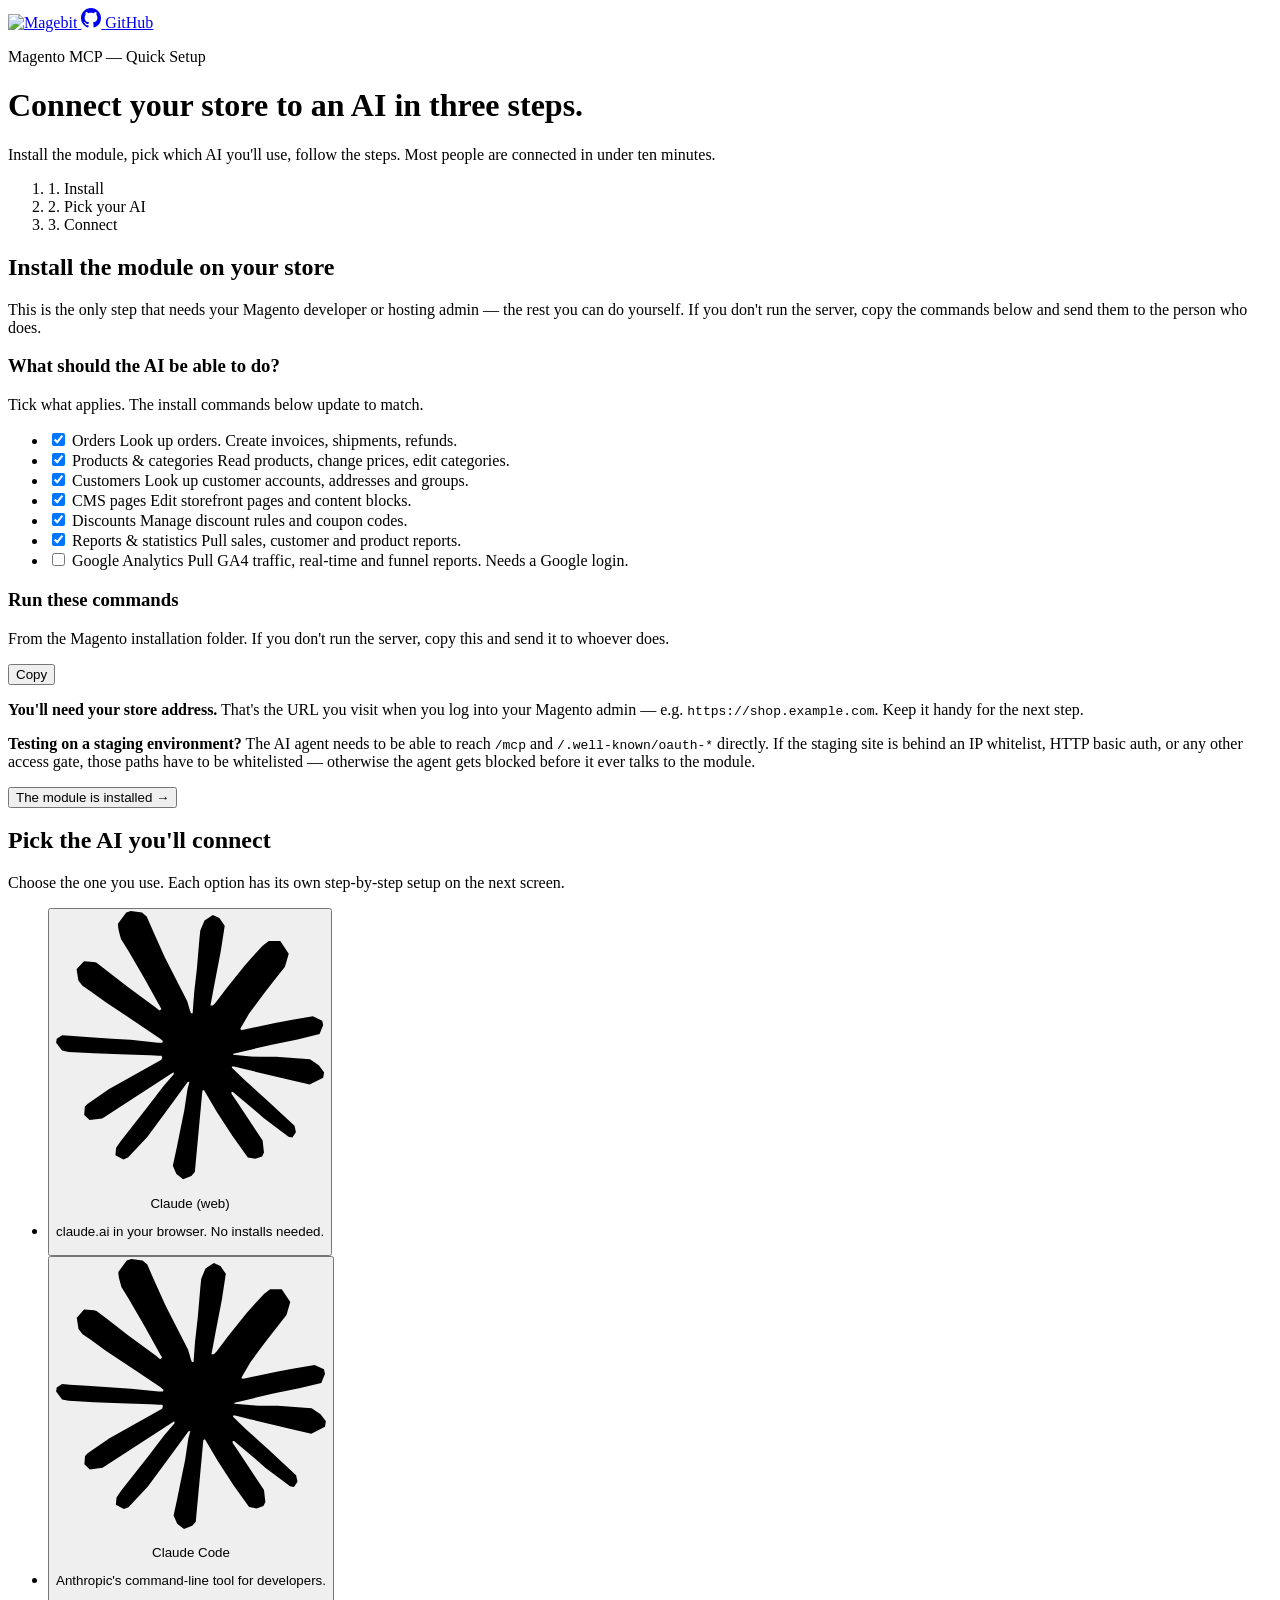
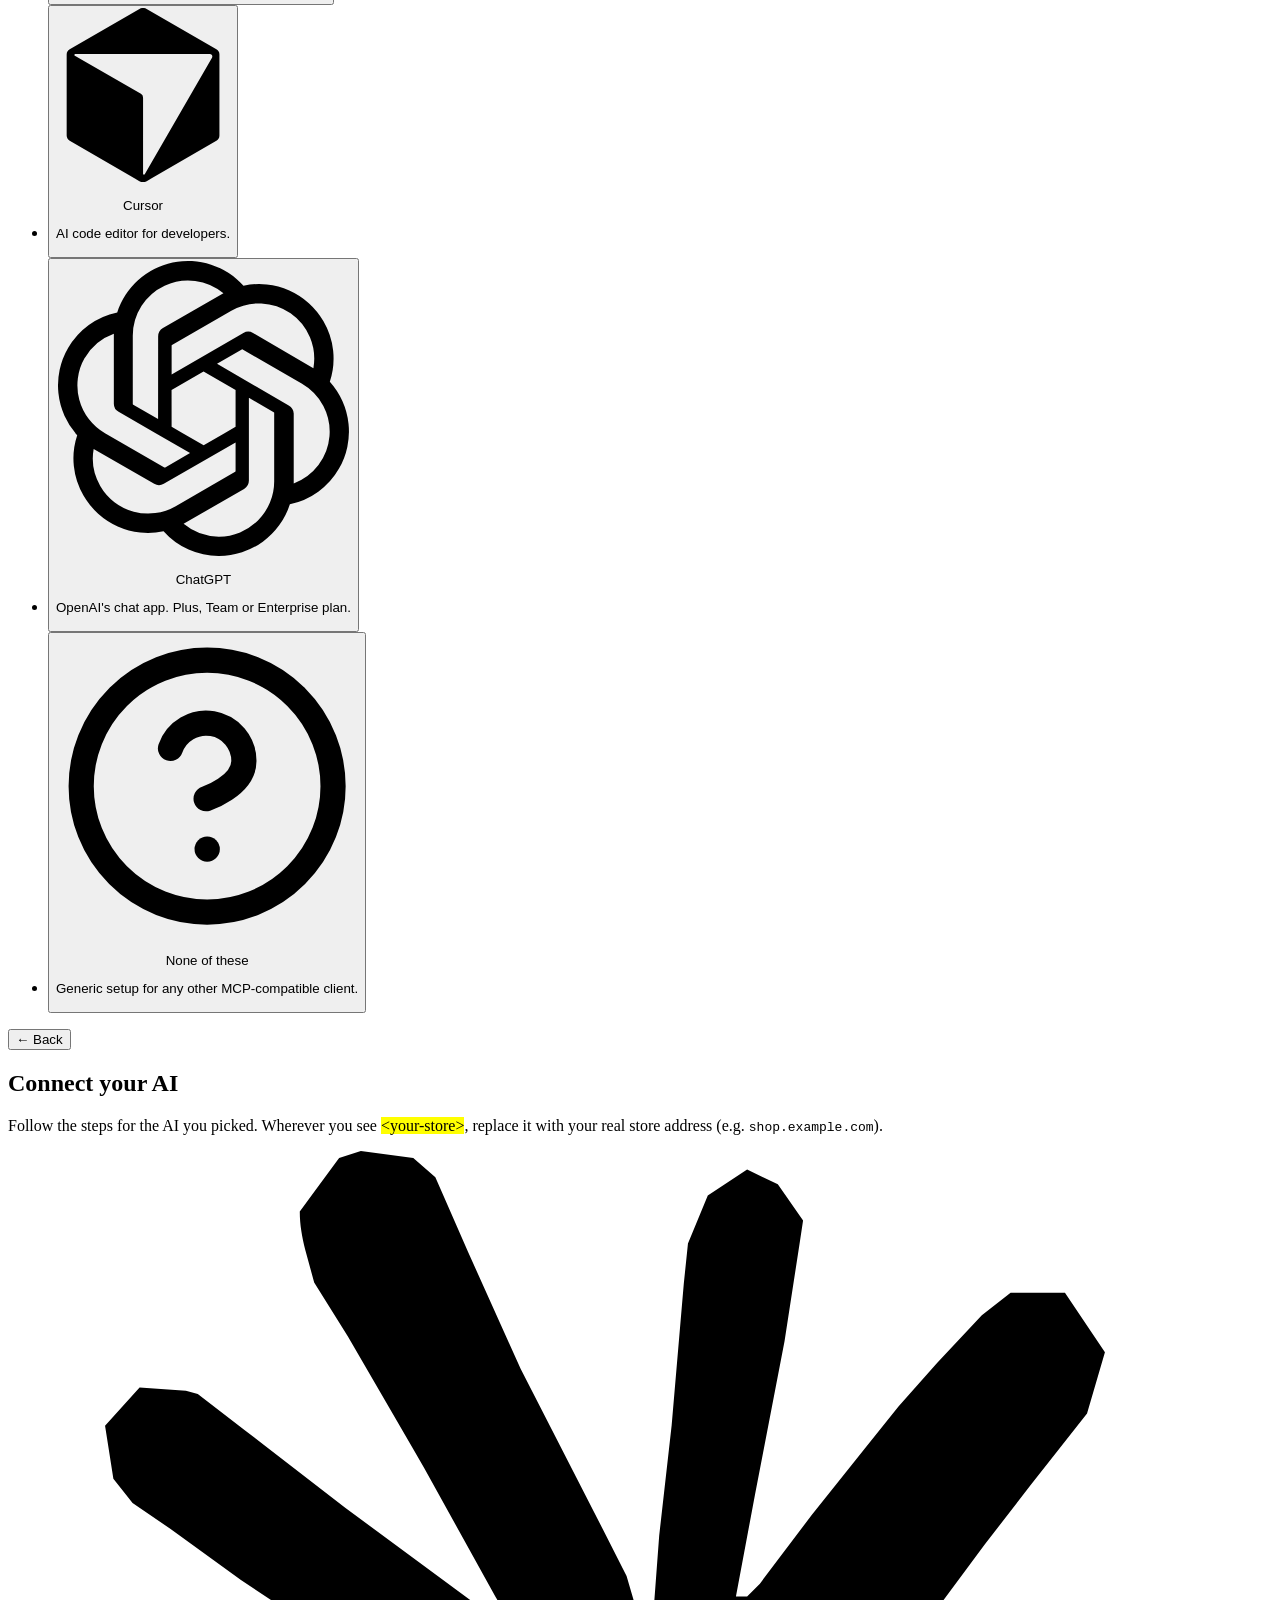
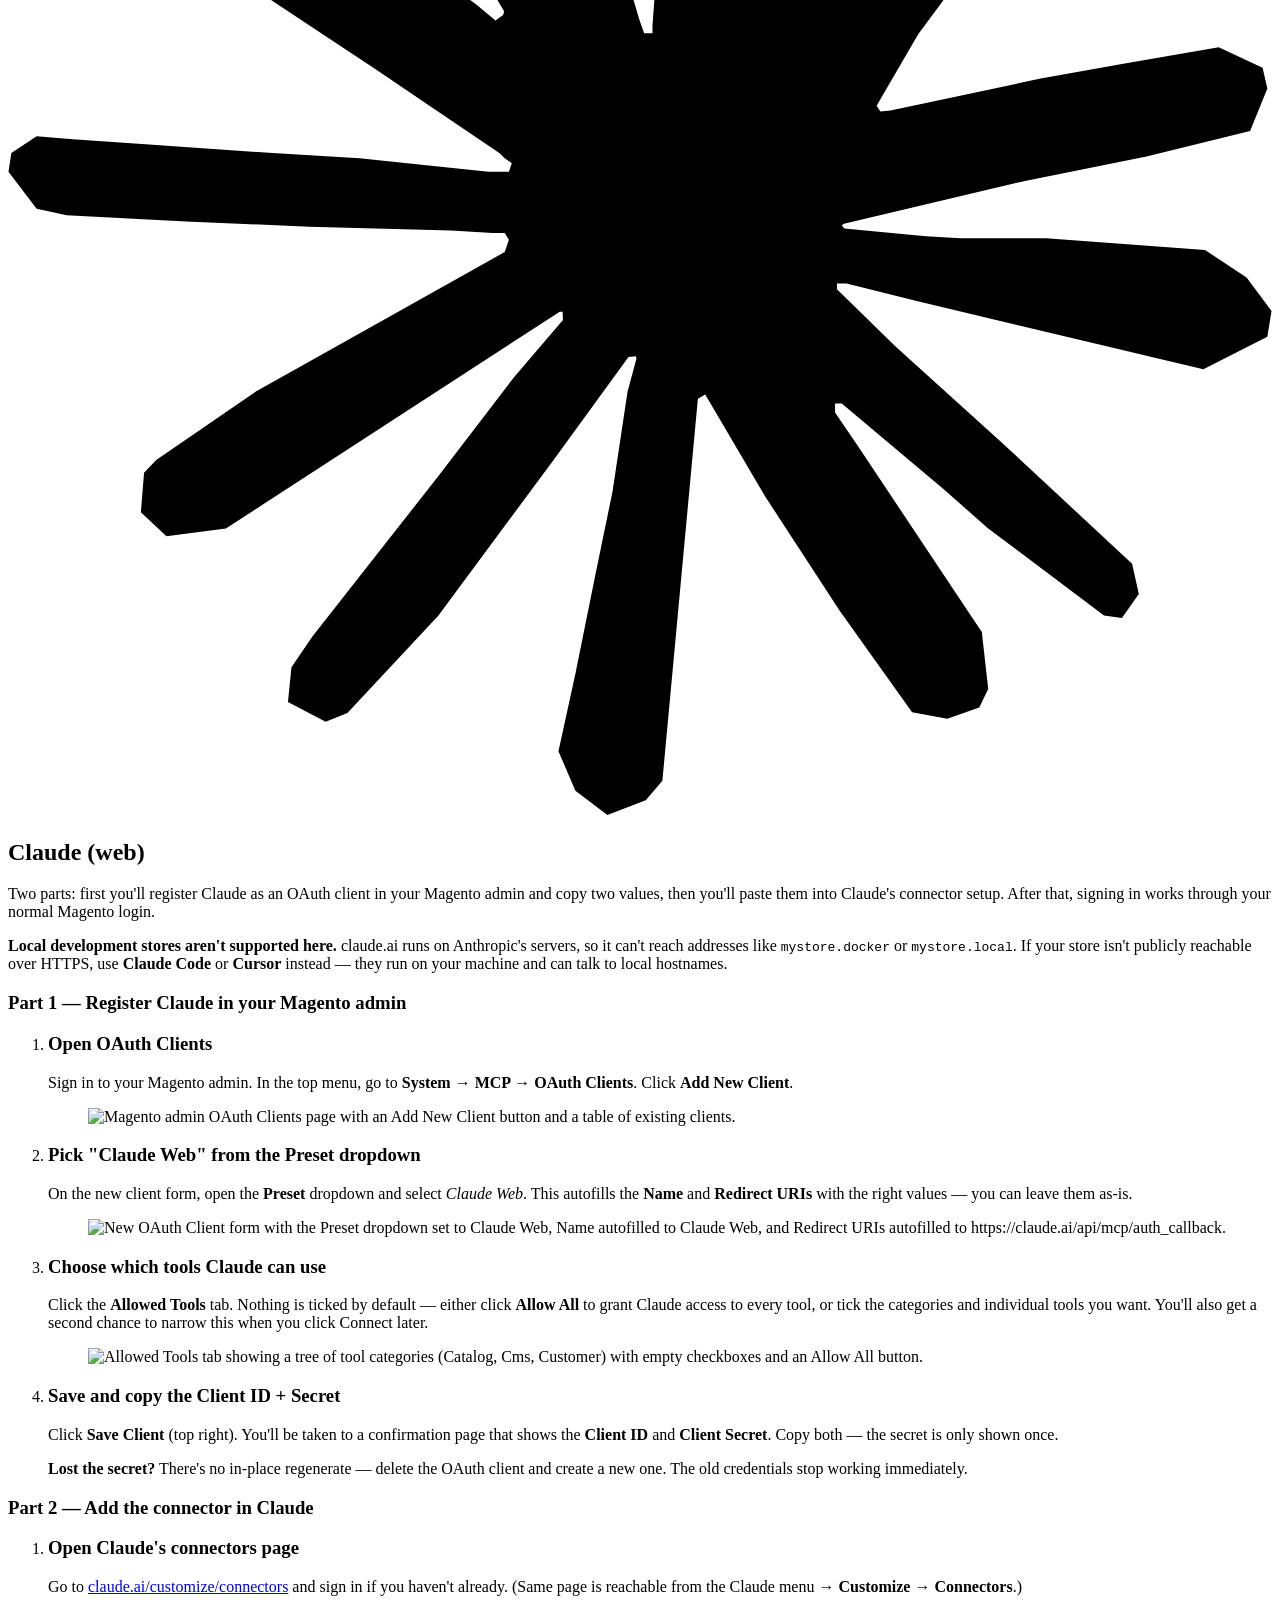
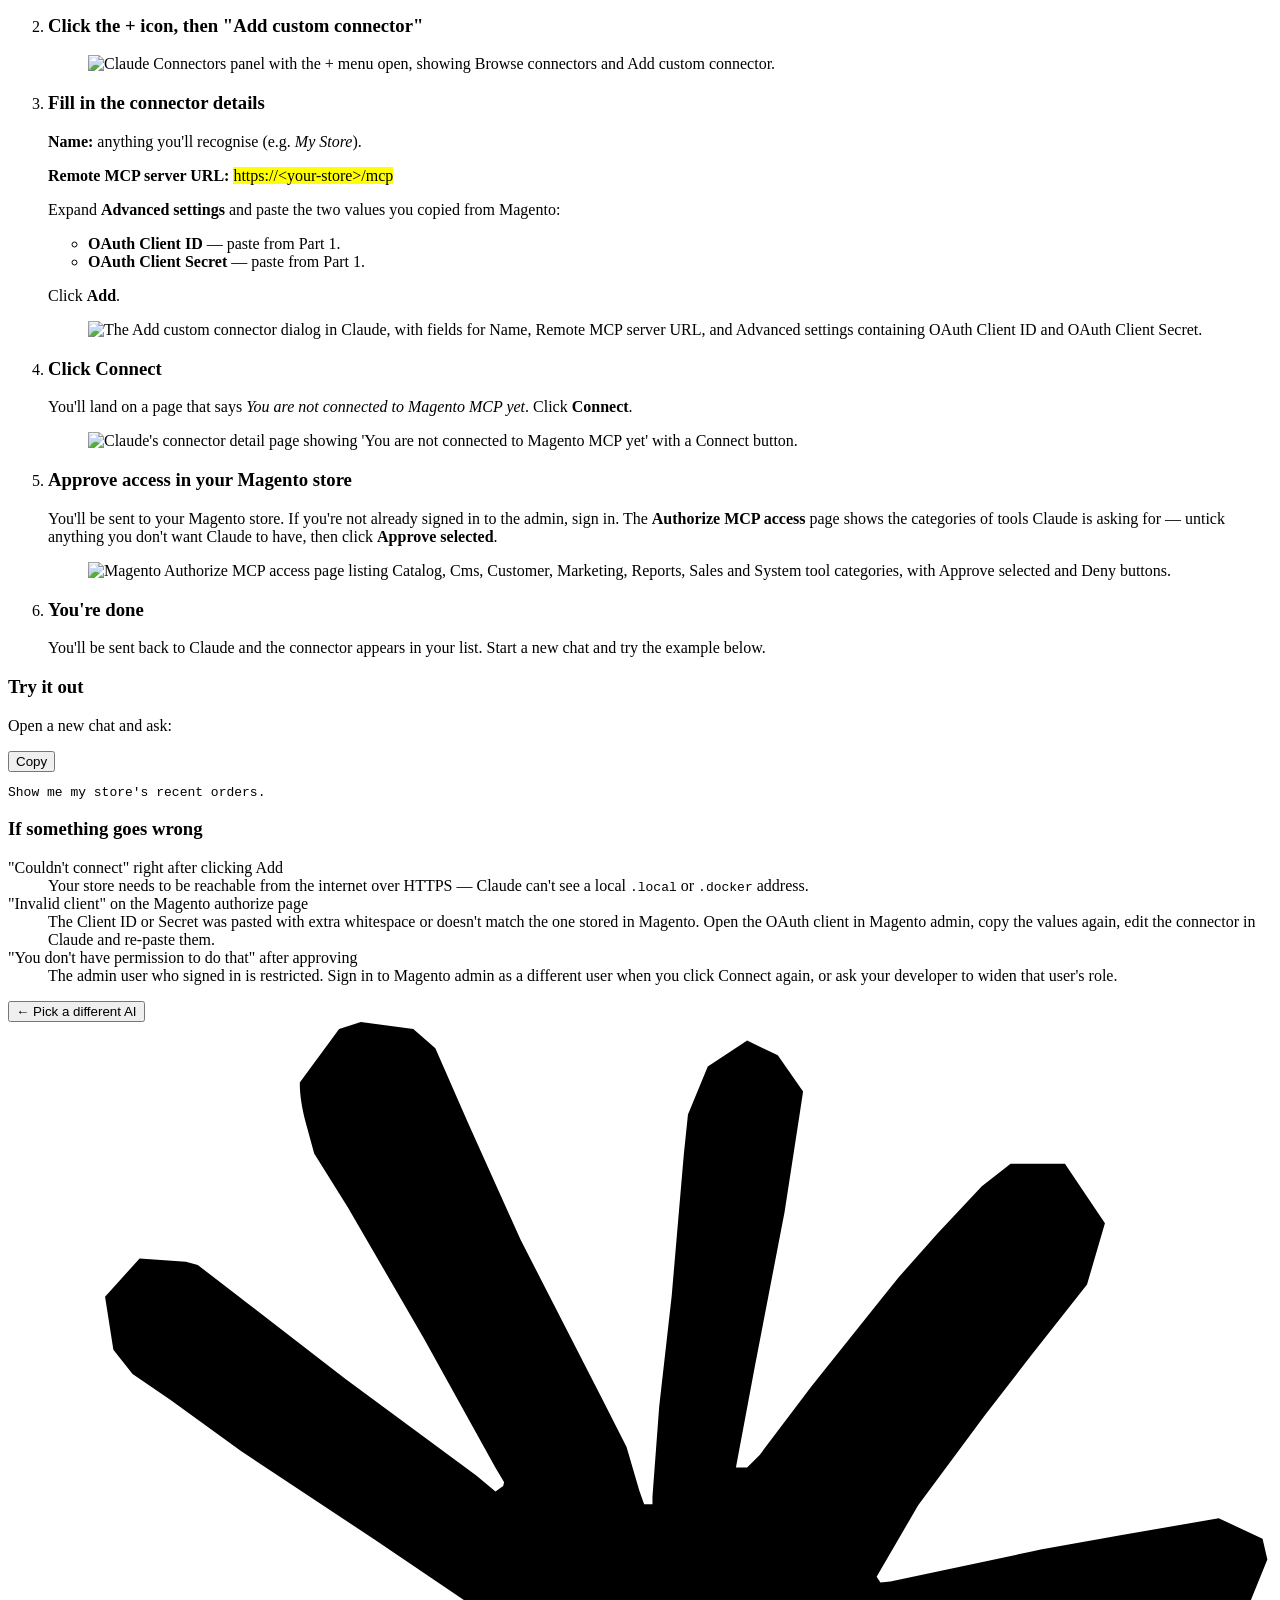
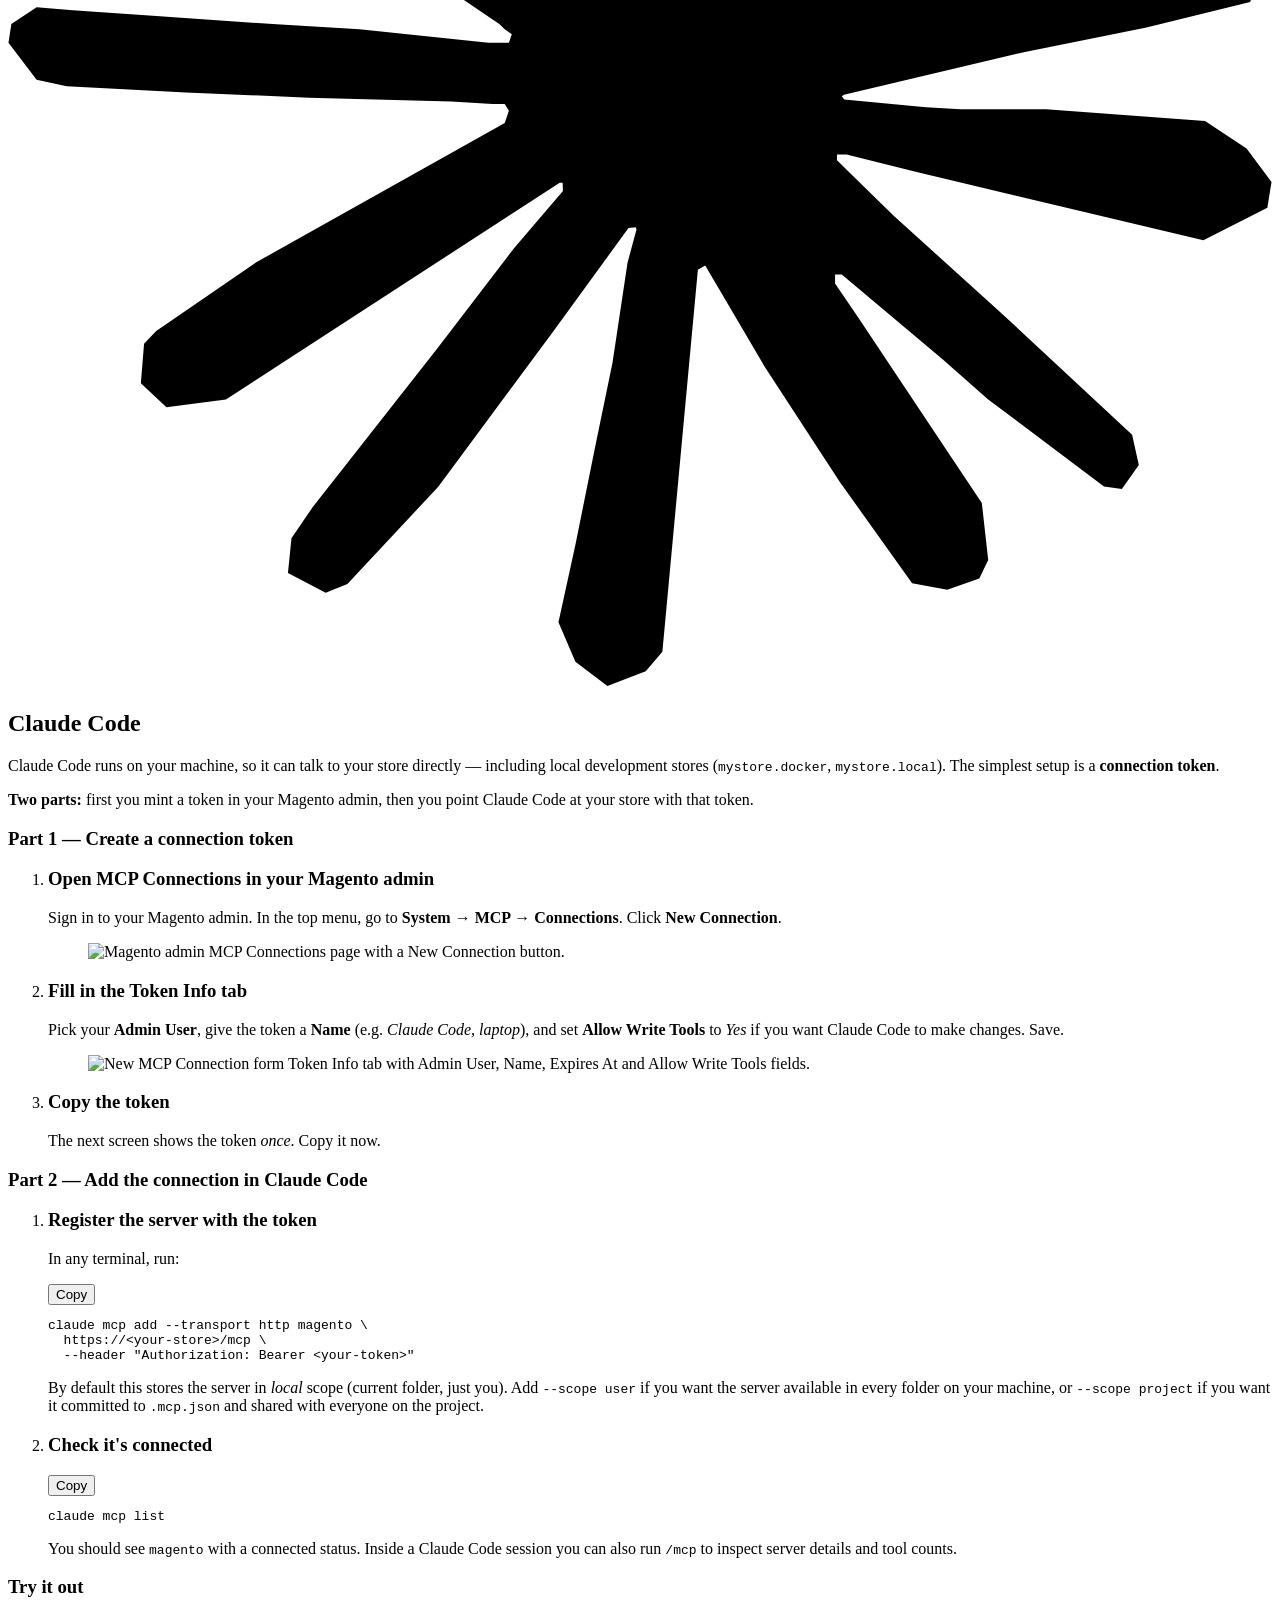
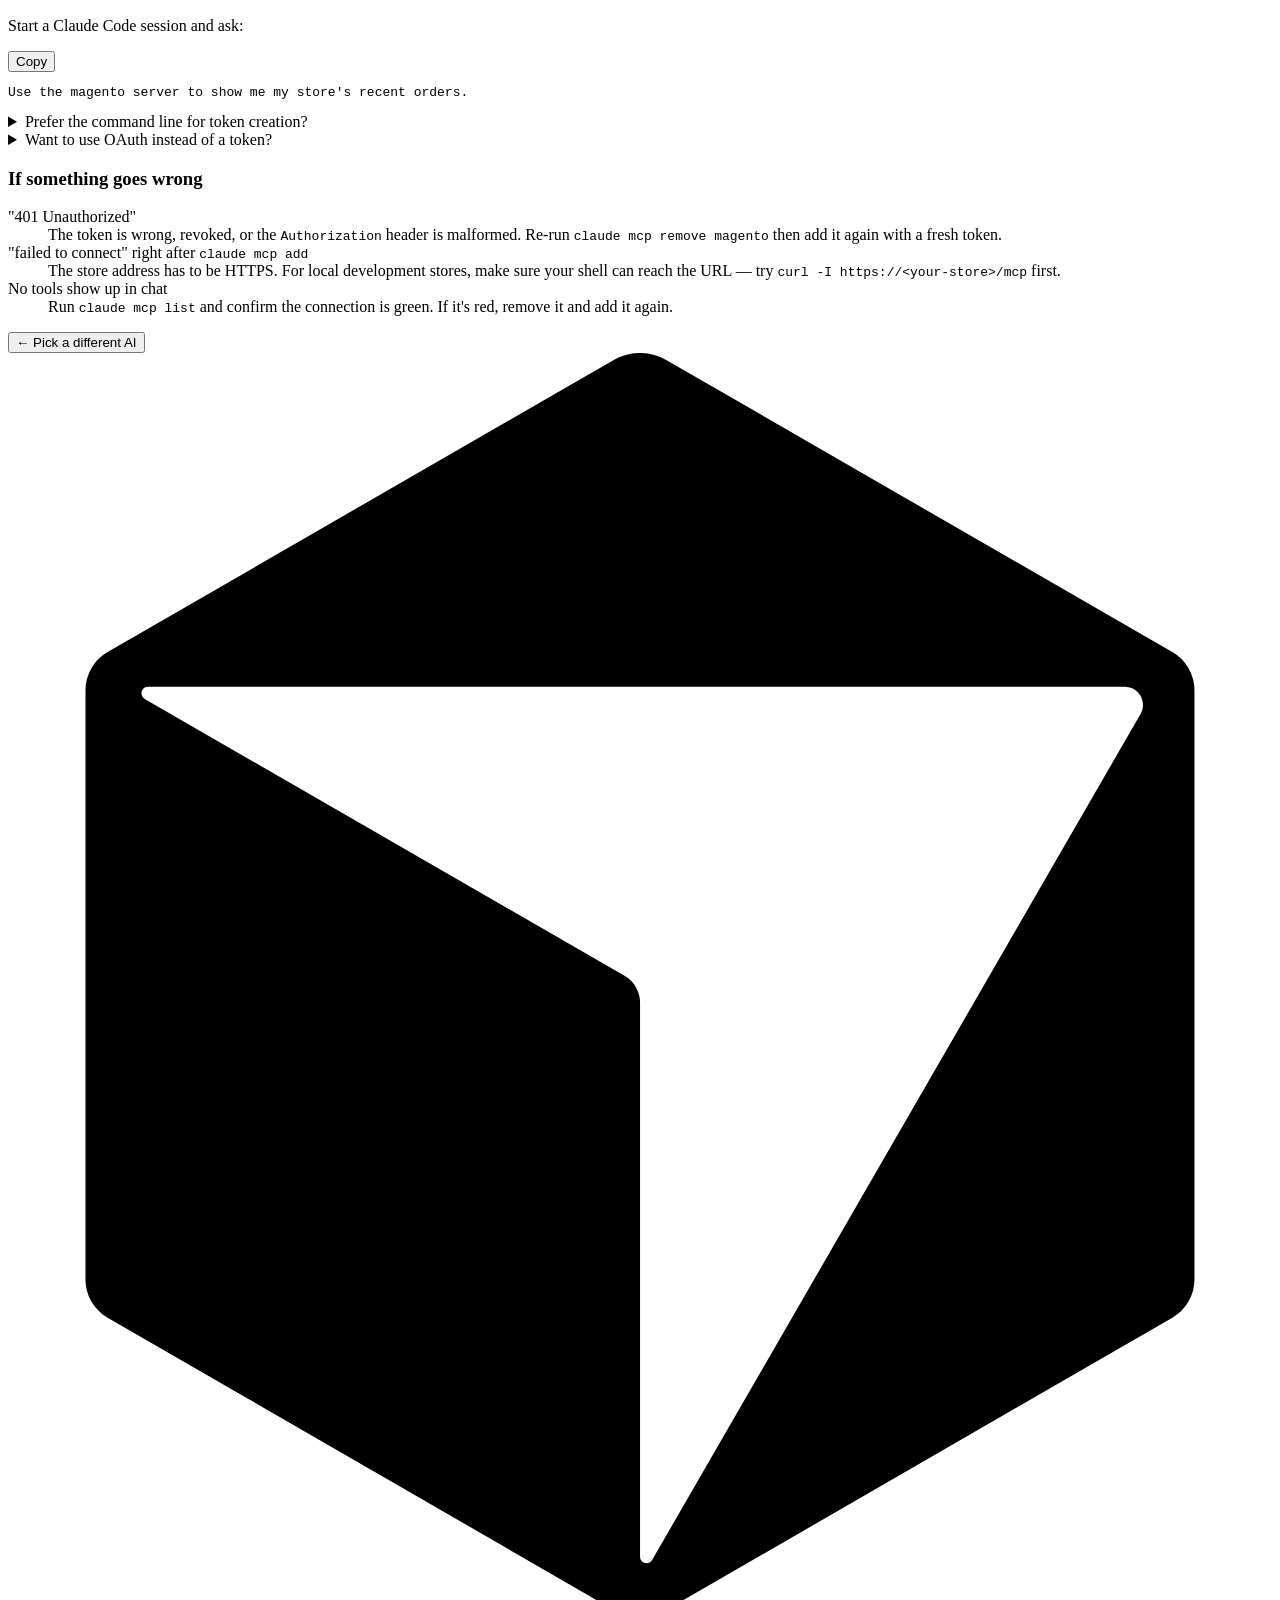
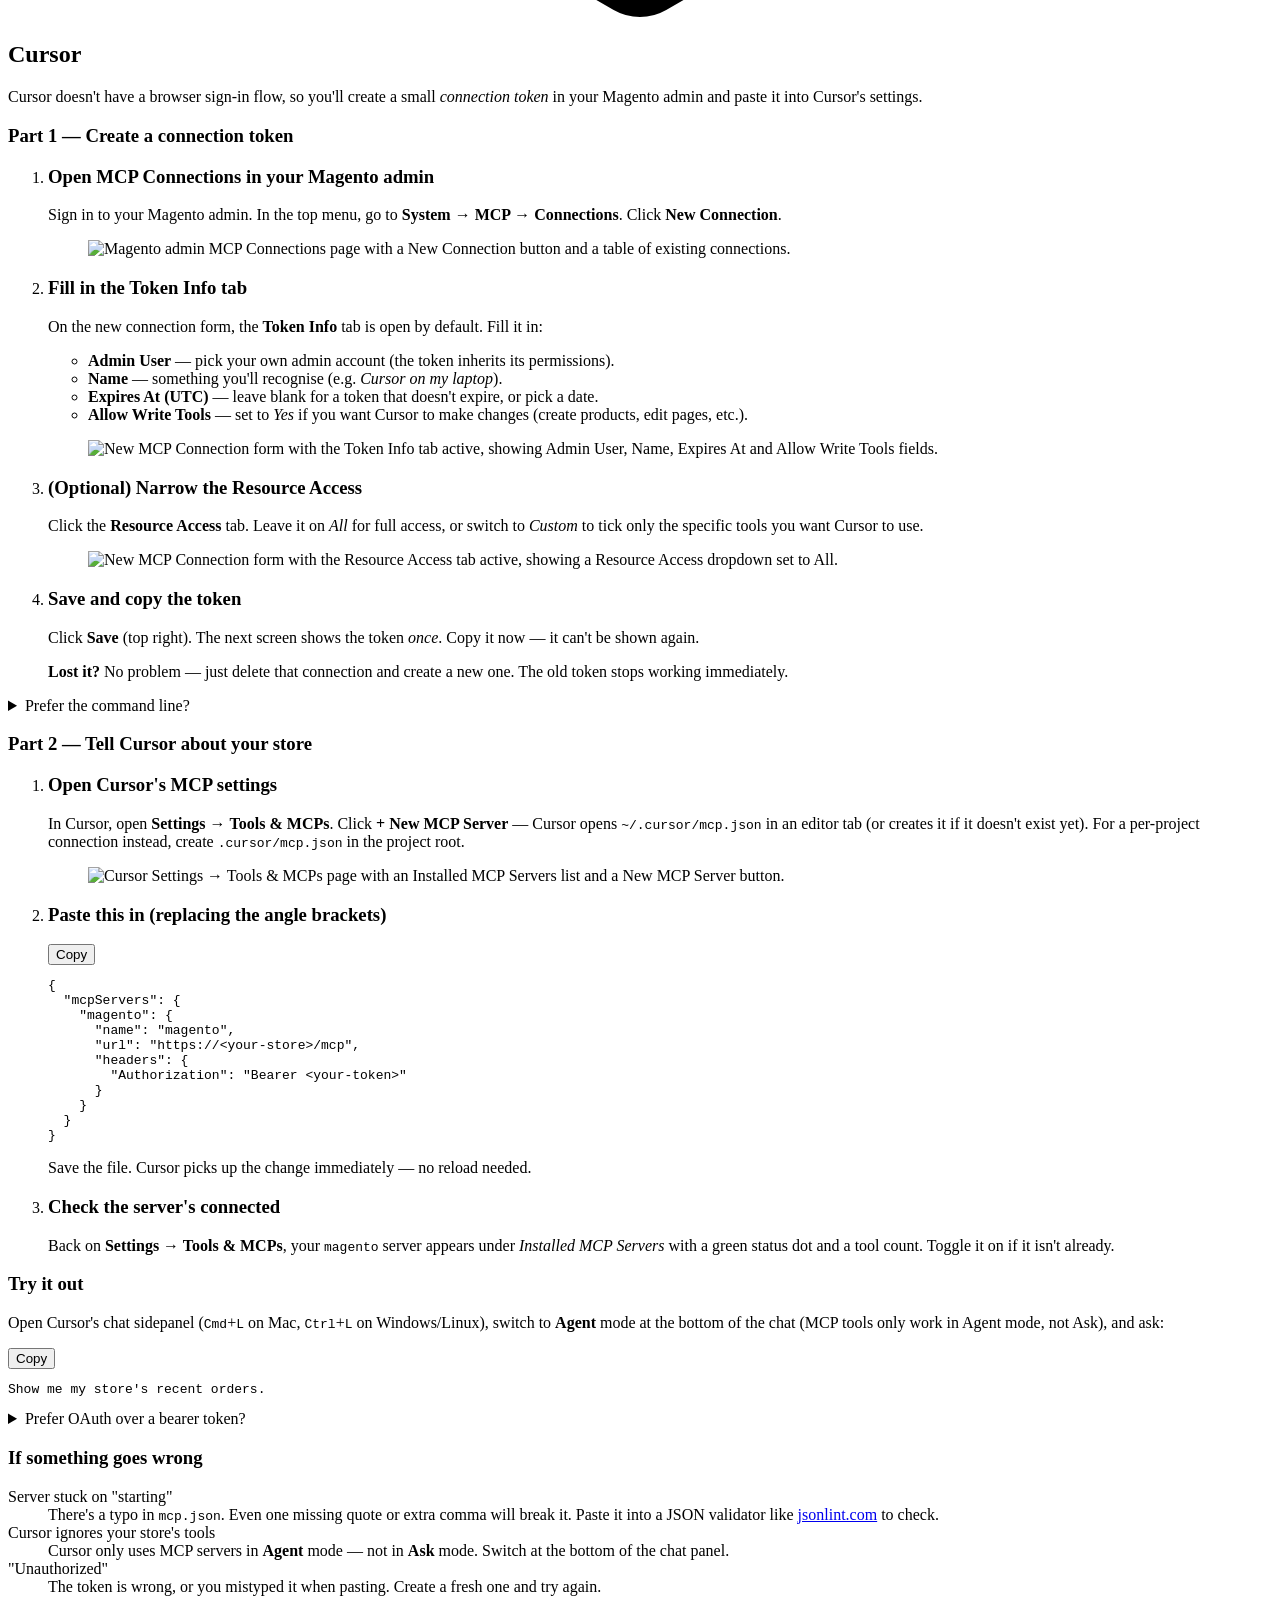
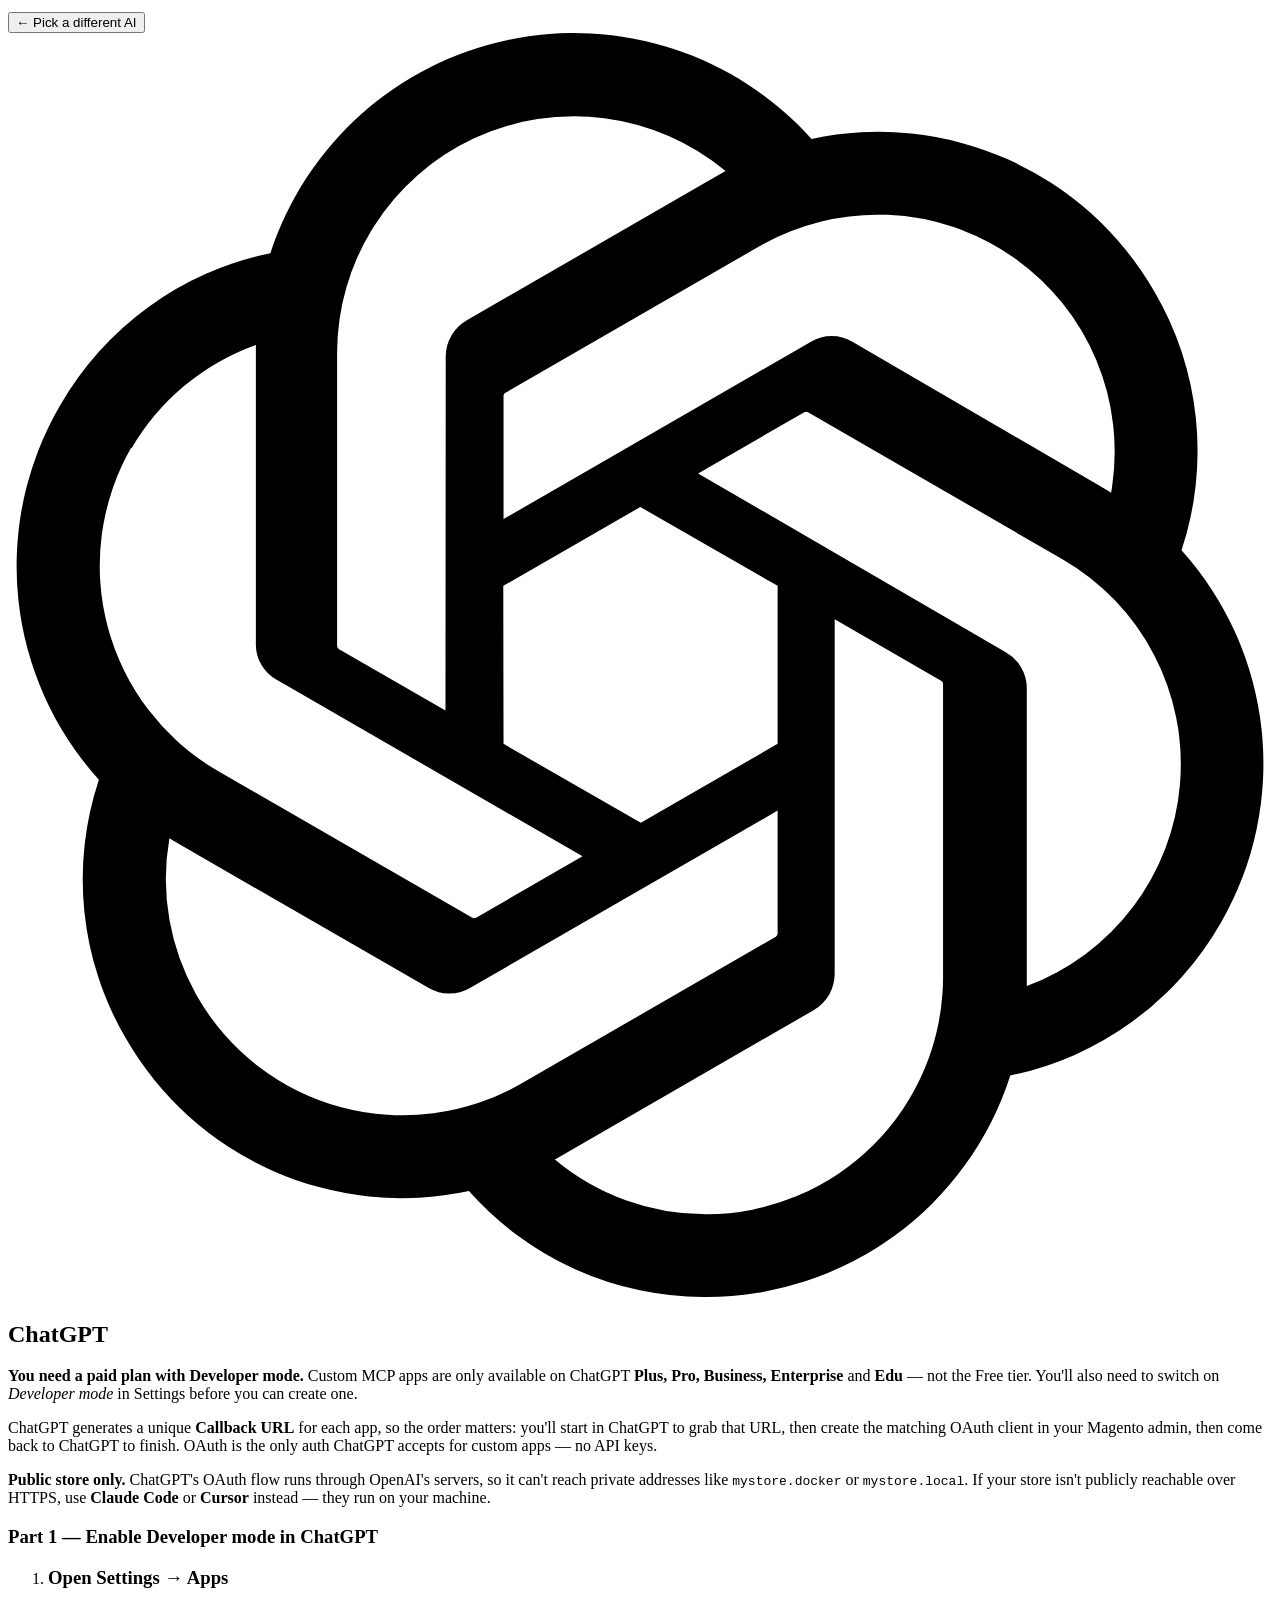
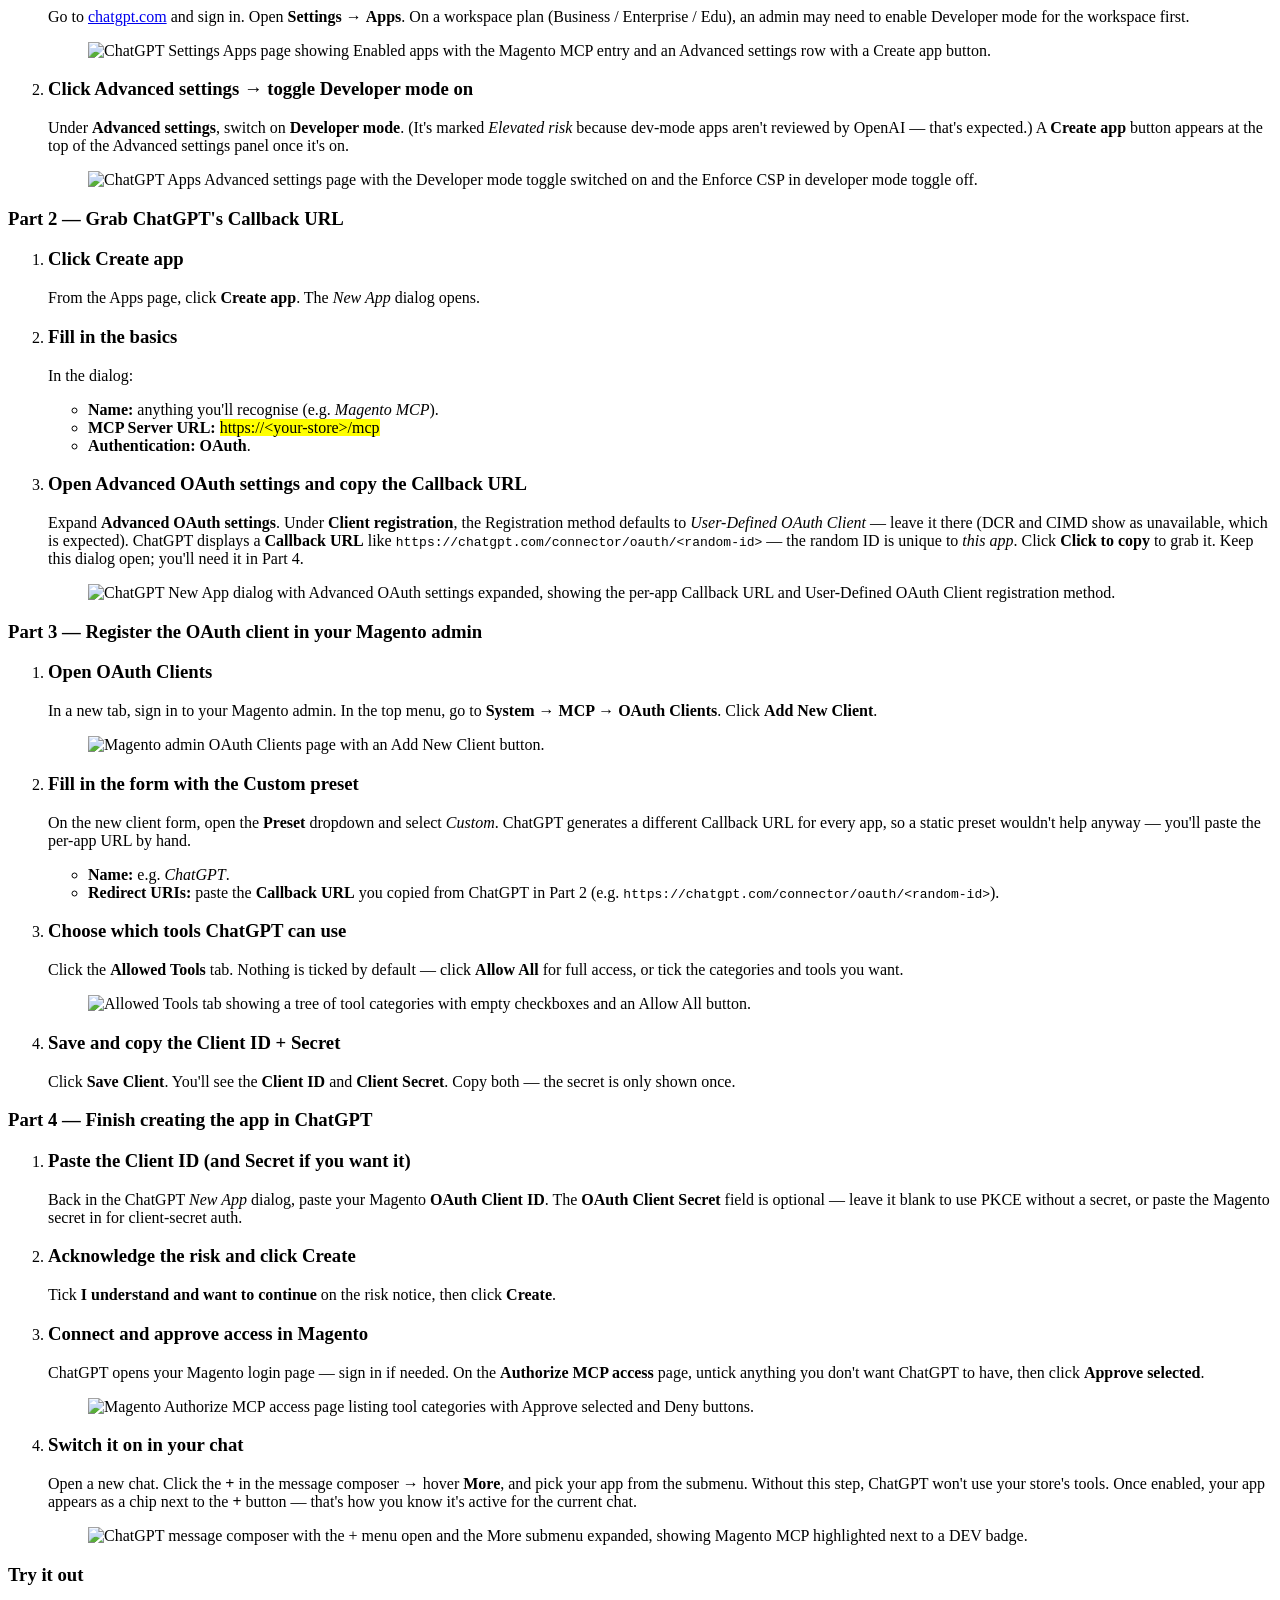
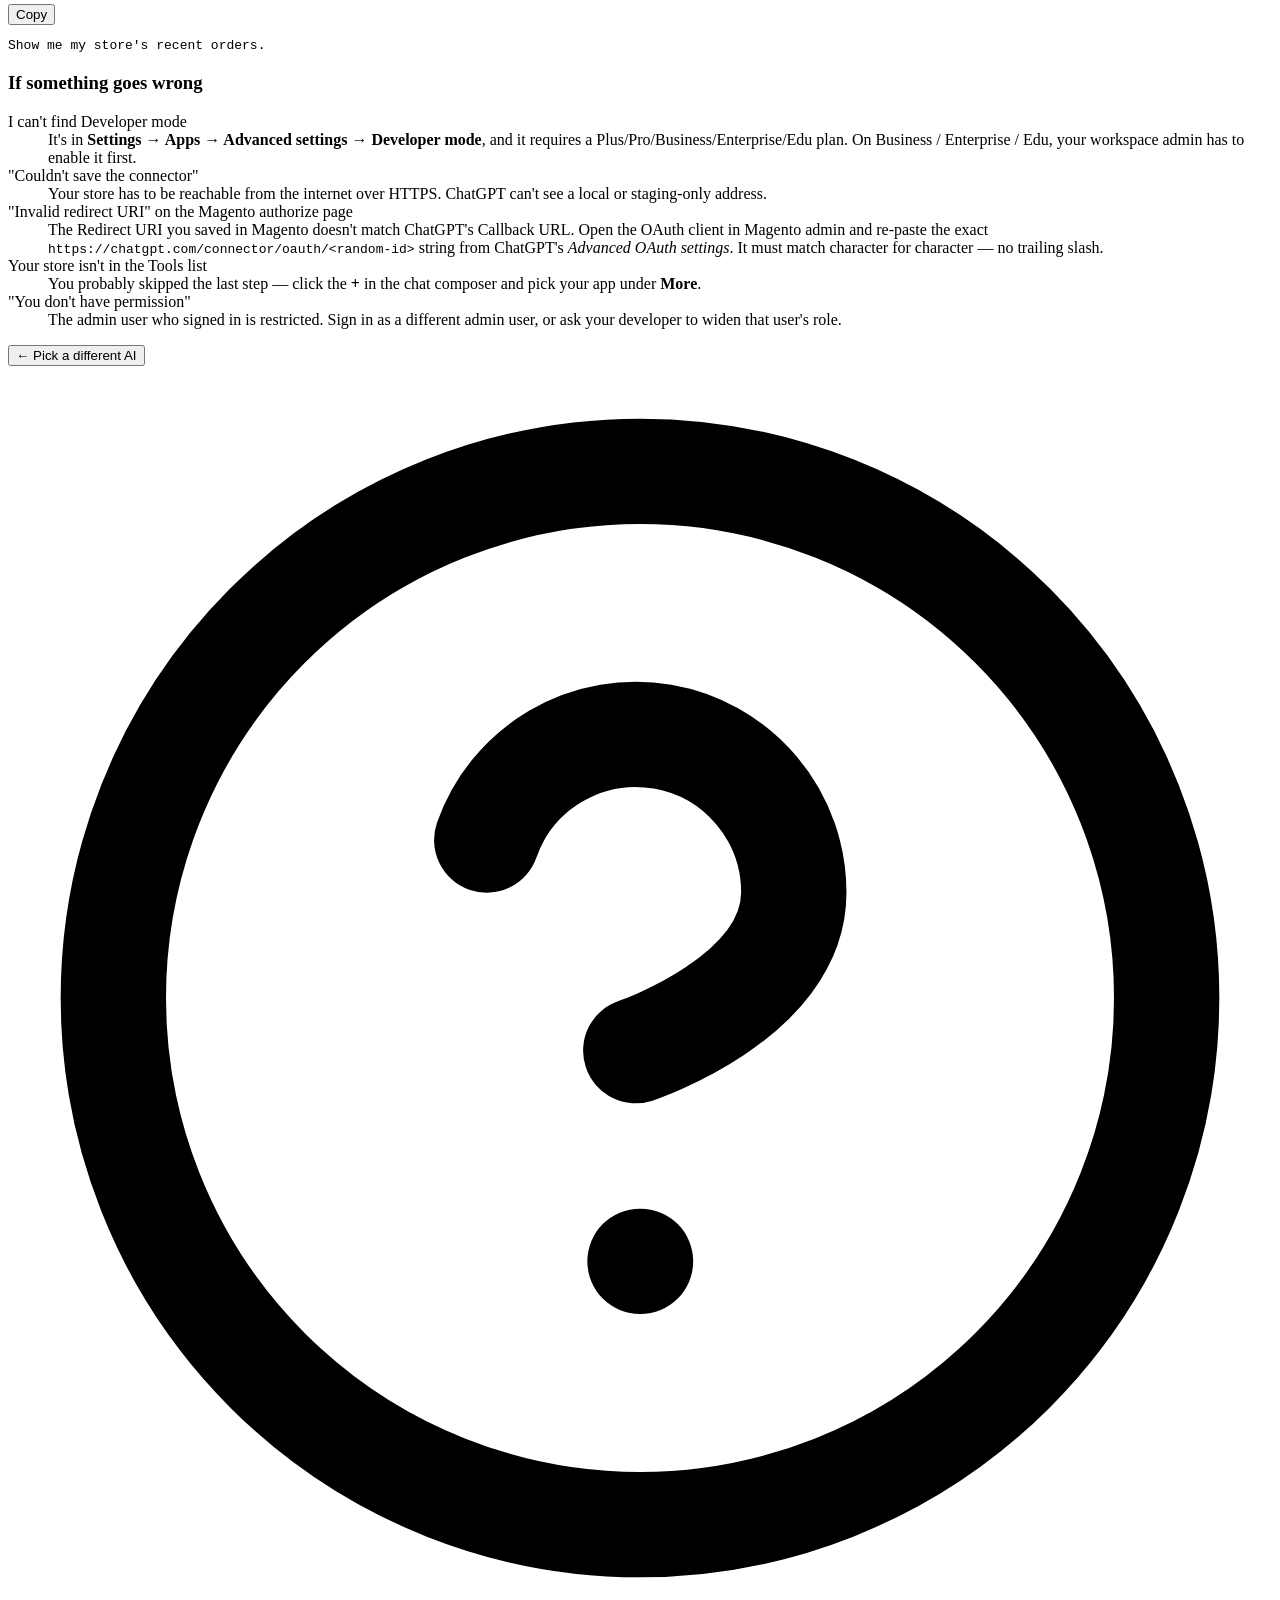
==== docs/quick-setup/index.html @ 20886d0e "chore(ga): added GA module" ====
<!doctype html>
<html lang="en">
<head>
  <meta charset="utf-8">
  <meta name="viewport" content="width=device-width, initial-scale=1">
  <title>Magento MCP — Quick Setup</title>
  <meta name="description" content="Connect your Magento 2 store to Claude, ChatGPT, Cursor and other AI agents. A three-step setup guide.">
  <link rel="preconnect" href="https://fonts.googleapis.com">
  <link rel="preconnect" href="https://fonts.gstatic.com" crossorigin>
  <link href="https://fonts.googleapis.com/css2?family=Inter:wght@400;500&display=swap" rel="stylesheet">
  <link rel="stylesheet" href="styles.css">
  <link rel="icon" type="image/svg+xml" href="../magebit.svg">
</head>
<body>

<header class="hero">
  <div class="hero__inner">
    <div class="hero__brand">
      <a class="hero__brand-link" href="https://magebit.com/" rel="noopener">
        <img class="hero__logo" src="../logo-white.svg" alt="Magebit">
      </a>
      <a class="hero__github" href="https://github.com/magebitcom/magento2-mcp-module" rel="noopener" target="_blank">
        <svg class="hero__github-icon" viewBox="0 0 16 16" width="20" height="20" aria-hidden="true">
          <path fill="currentColor" fill-rule="evenodd" d="M8 0C3.58 0 0 3.58 0 8c0 3.54 2.29 6.53 5.47 7.59.4.07.55-.17.55-.38 0-.19-.01-.82-.01-1.49-2.01.37-2.53-.49-2.69-.94-.09-.23-.48-.94-.82-1.13-.28-.15-.68-.52-.01-.53.63-.01 1.08.58 1.23.82.72 1.21 1.87.87 2.33.66.07-.52.28-.87.51-1.07-1.78-.2-3.64-.89-3.64-3.95 0-.87.31-1.59.82-2.15-.08-.2-.36-1.02.08-2.12 0 0 .67-.21 2.2.82.64-.18 1.32-.27 2-.27.68 0 1.36.09 2 .27 1.53-1.04 2.2-.82 2.2-.82.44 1.1.16 1.92.08 2.12.51.56.82 1.27.82 2.15 0 3.07-1.87 3.75-3.65 3.95.29.25.54.73.54 1.48 0 1.07-.01 1.93-.01 2.2 0 .21.15.46.55.38A8.01 8.01 0 0 0 16 8c0-4.42-3.58-8-8-8Z" clip-rule="evenodd"/>
        </svg>
        <span>GitHub</span>
      </a>
    </div>
    <p class="hero__eyebrow">Magento MCP — Quick Setup</p>
    <h1>Connect your store to an AI in three steps.</h1>
    <p class="hero__lede">Install the module, pick which AI you'll use, follow the steps. Most people are connected in under ten minutes.</p>
  </div>
</header>

<ol class="steps" aria-label="Setup progress">
  <li class="steps__item" data-step-item="install"><span class="steps__dot"></span><span class="steps__label">1. Install</span></li>
  <li class="steps__item" data-step-item="agent"><span class="steps__dot"></span><span class="steps__label">2. Pick your AI</span></li>
  <li class="steps__item" data-step-item="configure"><span class="steps__dot"></span><span class="steps__label">3. Connect</span></li>
</ol>

<main>

  <!-- ============================== STEP 1 ============================== -->
  <section class="section" data-section="install" aria-labelledby="install-title">
    <div class="section__intro">
      <h2 id="install-title">Install the module on your store</h2>
      <p>This is the only step that needs your Magento developer or hosting admin — the rest you can do yourself. If you don't run the server, copy the commands below and send them to the person who does.</p>
    </div>

    <h3>What should the AI be able to do?</h3>
    <p>Tick what applies. The install commands below update to match.</p>

    <ul class="featurelist" id="featurelist">
      <li>
        <label>
          <input type="checkbox" data-module="order" data-package="magebitcom/magento2-mcp-order-tools" data-name="Magebit_McpOrderTools" checked>
          <span class="featurelist__body">
            <span class="featurelist__title">Orders</span>
            <span class="featurelist__desc">Look up orders. Create invoices, shipments, refunds.</span>
          </span>
        </label>
      </li>
      <li>
        <label>
          <input type="checkbox" data-module="catalog" data-package="magebitcom/magento2-mcp-catalog-tools" data-name="Magebit_McpCatalogTools" checked>
          <span class="featurelist__body">
            <span class="featurelist__title">Products &amp; categories</span>
            <span class="featurelist__desc">Read products, change prices, edit categories.</span>
          </span>
        </label>
      </li>
      <li>
        <label>
          <input type="checkbox" data-module="customer" data-package="magebitcom/magento2-mcp-customer-tools" data-name="Magebit_McpCustomerTools" checked>
          <span class="featurelist__body">
            <span class="featurelist__title">Customers</span>
            <span class="featurelist__desc">Look up customer accounts, addresses and groups.</span>
          </span>
        </label>
      </li>
      <li>
        <label>
          <input type="checkbox" data-module="cms" data-package="magebitcom/magento2-mcp-cms-tools" data-name="Magebit_McpCmsTools" checked>
          <span class="featurelist__body">
            <span class="featurelist__title">CMS pages</span>
            <span class="featurelist__desc">Edit storefront pages and content blocks.</span>
          </span>
        </label>
      </li>
      <li>
        <label>
          <input type="checkbox" data-module="marketing" data-package="magebitcom/magento2-mcp-marketing-tools" data-name="Magebit_McpMarketingTools" checked>
          <span class="featurelist__body">
            <span class="featurelist__title">Discounts</span>
            <span class="featurelist__desc">Manage discount rules and coupon codes.</span>
          </span>
        </label>
      </li>
      <li>
        <label>
          <input type="checkbox" data-module="report" data-package="magebitcom/magento2-mcp-report-tools" data-name="Magebit_McpReportTools" checked>
          <span class="featurelist__body">
            <span class="featurelist__title">Reports &amp; statistics</span>
            <span class="featurelist__desc">Pull sales, customer and product reports.</span>
          </span>
        </label>
      </li>
      <li>
        <label>
          <input type="checkbox" data-module="google-analytics" data-package="magebitcom/magento2-mcp-google-analytics-tools" data-name="Magebit_McpGoogleAnalyticsTools">
          <span class="featurelist__body">
            <span class="featurelist__title">Google Analytics</span>
            <span class="featurelist__desc">Pull GA4 traffic, real-time and funnel reports. Needs a Google login.</span>
          </span>
        </label>
      </li>
    </ul>

    <h3>Run these commands</h3>
    <p>From the Magento installation folder. If you don't run the server, copy this and send it to whoever does.</p>

    <div class="codeblock">
      <button class="codeblock__copy" data-copy="cmd-install" aria-label="Copy install commands">Copy</button>
      <pre><code id="cmd-install"></code></pre>
    </div>

    <div class="callout callout--tip">
      <p><strong>You'll need your store address.</strong> That's the URL you visit when you log into your Magento admin — e.g. <code>https://shop.example.com</code>. Keep it handy for the next step.</p>
    </div>

    <div class="callout">
      <p><strong>Testing on a staging environment?</strong> The AI agent needs to be able to reach <code>/mcp</code> and <code>/.well-known/oauth-*</code> directly. If the staging site is behind an IP whitelist, HTTP basic auth, or any other access gate, those paths have to be whitelisted — otherwise the agent gets blocked before it ever talks to the module.</p>
    </div>

    <div class="section__actions">
      <button class="btn" type="button" data-goto="agent">The module is installed &rarr;</button>
    </div>
  </section>

  <!-- ============================== STEP 2 ============================== -->
  <section class="section" data-section="agent" aria-labelledby="agent-title">
    <div class="section__intro">
      <h2 id="agent-title">Pick the AI you'll connect</h2>
      <p>Choose the one you use. Each option has its own step-by-step setup on the next screen.</p>
    </div>

    <ul class="agents">
      <!-- Claude Desktop card commented out — pending Linux verification.
      <li class="agents__item">
        <button class="agents__card" type="button" data-agent-pick="claude-desktop" aria-label="Claude Desktop">
          <span class="agents__icon"><svg viewBox="0 0 24 24" fill="currentColor" aria-hidden="true"><path d="m4.7144 15.9555 4.7174-2.6471.079-.2307-.079-.1275h-.2307l-.7893-.0486-2.6956-.0729-2.3375-.0971-2.2646-.1214-.5707-.1215-.5343-.7042.0546-.3522.4797-.3218.686.0608 1.5179.1032 2.2767.1578 1.6514.0972 2.4468.255h.3886l.0546-.1579-.1336-.0971-.1032-.0972L6.973 9.8356l-2.55-1.6879-1.3356-.9714-.7225-.4918-.3643-.4614-.1578-1.0078.6557-.7225.8803.0607.2246.0607.8925.686 1.9064 1.4754 2.4893 1.8336.3643.3035.1457-.1032.0182-.0728-.164-.2733-1.3539-2.4467-1.445-2.4893-.6435-1.032-.17-.6194c-.0607-.255-.1032-.4674-.1032-.7285L6.287.1335 6.6997 0l.9957.1336.419.3642.6192 1.4147 1.0018 2.2282 1.5543 3.0296.4553.8985.2429.8318.091.255h.1579v-.1457l.1275-1.706.2368-2.0947.2307-2.6957.0789-.7589.3764-.9107.7468-.4918.5828.2793.4797.686-.0668.4433-.2853 1.8517-.5586 2.9021-.3643 1.9429h.2125l.2429-.2429.9835-1.3053 1.6514-2.0643.7286-.8196.85-.9046.5464-.4311h1.0321l.759 1.1293-.34 1.1657-1.0625 1.3478-.8804 1.1414-1.2628 1.7-.7893 1.36.0729.1093.1882-.0183 2.8535-.607 1.5421-.2794 1.8396-.3157.8318.3886.091.3946-.3278.8075-1.967.4857-2.3072.4614-3.4364.8136-.0425.0304.0486.0607 1.5482.1457.6618.0364h1.621l3.0175.2247.7892.522.4736.6376-.079.4857-1.2142.6193-1.6393-.3886-3.825-.9107-1.3113-.3279h-.1822v.1093l1.0929 1.0686 2.0035 1.8092 2.5075 2.3314.1275.5768-.3218.4554-.34-.0486-2.2039-1.6575-.85-.7468-1.9246-1.621h-.1275v.17l.4432.6496 2.3436 3.5214.1214 1.0807-.17.3521-.6071.2125-.6679-.1214-1.3721-1.9246L14.38 17.959l-1.1414-1.9428-.1397.079-.674 7.2552-.3156.3703-.7286.2793-.6071-.4614-.3218-.7468.3218-1.4753.3886-1.9246.3157-1.53.2853-1.9004.17-.6314-.0121-.0425-.1397.0182-1.4328 1.9672-2.1796 2.9446-1.7243 1.8456-.4128.164-.7164-.3704.0667-.6618.4008-.5889 2.386-3.0357 1.4389-1.882.929-1.0868-.0062-.1579h-.0546l-6.3385 4.1164-1.1293.1457-.4857-.4554.0608-.7467.2307-.2429 1.9064-1.3114Z"/></svg></span>
          <p class="agents__name">Claude Desktop</p>
          <p class="agents__blurb">Anthropic's desktop app for Mac and Windows.</p>
        </button>
      </li>
      -->
      <li class="agents__item">
        <button class="agents__card" type="button" data-agent-pick="claude-web" aria-label="Claude on the web">
          <span class="agents__icon"><svg viewBox="0 0 24 24" fill="currentColor" aria-hidden="true"><path d="m4.7144 15.9555 4.7174-2.6471.079-.2307-.079-.1275h-.2307l-.7893-.0486-2.6956-.0729-2.3375-.0971-2.2646-.1214-.5707-.1215-.5343-.7042.0546-.3522.4797-.3218.686.0608 1.5179.1032 2.2767.1578 1.6514.0972 2.4468.255h.3886l.0546-.1579-.1336-.0971-.1032-.0972L6.973 9.8356l-2.55-1.6879-1.3356-.9714-.7225-.4918-.3643-.4614-.1578-1.0078.6557-.7225.8803.0607.2246.0607.8925.686 1.9064 1.4754 2.4893 1.8336.3643.3035.1457-.1032.0182-.0728-.164-.2733-1.3539-2.4467-1.445-2.4893-.6435-1.032-.17-.6194c-.0607-.255-.1032-.4674-.1032-.7285L6.287.1335 6.6997 0l.9957.1336.419.3642.6192 1.4147 1.0018 2.2282 1.5543 3.0296.4553.8985.2429.8318.091.255h.1579v-.1457l.1275-1.706.2368-2.0947.2307-2.6957.0789-.7589.3764-.9107.7468-.4918.5828.2793.4797.686-.0668.4433-.2853 1.8517-.5586 2.9021-.3643 1.9429h.2125l.2429-.2429.9835-1.3053 1.6514-2.0643.7286-.8196.85-.9046.5464-.4311h1.0321l.759 1.1293-.34 1.1657-1.0625 1.3478-.8804 1.1414-1.2628 1.7-.7893 1.36.0729.1093.1882-.0183 2.8535-.607 1.5421-.2794 1.8396-.3157.8318.3886.091.3946-.3278.8075-1.967.4857-2.3072.4614-3.4364.8136-.0425.0304.0486.0607 1.5482.1457.6618.0364h1.621l3.0175.2247.7892.522.4736.6376-.079.4857-1.2142.6193-1.6393-.3886-3.825-.9107-1.3113-.3279h-.1822v.1093l1.0929 1.0686 2.0035 1.8092 2.5075 2.3314.1275.5768-.3218.4554-.34-.0486-2.2039-1.6575-.85-.7468-1.9246-1.621h-.1275v.17l.4432.6496 2.3436 3.5214.1214 1.0807-.17.3521-.6071.2125-.6679-.1214-1.3721-1.9246L14.38 17.959l-1.1414-1.9428-.1397.079-.674 7.2552-.3156.3703-.7286.2793-.6071-.4614-.3218-.7468.3218-1.4753.3886-1.9246.3157-1.53.2853-1.9004.17-.6314-.0121-.0425-.1397.0182-1.4328 1.9672-2.1796 2.9446-1.7243 1.8456-.4128.164-.7164-.3704.0667-.6618.4008-.5889 2.386-3.0357 1.4389-1.882.929-1.0868-.0062-.1579h-.0546l-6.3385 4.1164-1.1293.1457-.4857-.4554.0608-.7467.2307-.2429 1.9064-1.3114Z"/></svg></span>
          <p class="agents__name">Claude (web)</p>
          <p class="agents__blurb">claude.ai in your browser. No installs needed.</p>
        </button>
      </li>
      <li class="agents__item">
        <button class="agents__card" type="button" data-agent-pick="claude-code" aria-label="Claude Code">
          <span class="agents__icon"><svg viewBox="0 0 24 24" fill="currentColor" aria-hidden="true"><path d="m4.7144 15.9555 4.7174-2.6471.079-.2307-.079-.1275h-.2307l-.7893-.0486-2.6956-.0729-2.3375-.0971-2.2646-.1214-.5707-.1215-.5343-.7042.0546-.3522.4797-.3218.686.0608 1.5179.1032 2.2767.1578 1.6514.0972 2.4468.255h.3886l.0546-.1579-.1336-.0971-.1032-.0972L6.973 9.8356l-2.55-1.6879-1.3356-.9714-.7225-.4918-.3643-.4614-.1578-1.0078.6557-.7225.8803.0607.2246.0607.8925.686 1.9064 1.4754 2.4893 1.8336.3643.3035.1457-.1032.0182-.0728-.164-.2733-1.3539-2.4467-1.445-2.4893-.6435-1.032-.17-.6194c-.0607-.255-.1032-.4674-.1032-.7285L6.287.1335 6.6997 0l.9957.1336.419.3642.6192 1.4147 1.0018 2.2282 1.5543 3.0296.4553.8985.2429.8318.091.255h.1579v-.1457l.1275-1.706.2368-2.0947.2307-2.6957.0789-.7589.3764-.9107.7468-.4918.5828.2793.4797.686-.0668.4433-.2853 1.8517-.5586 2.9021-.3643 1.9429h.2125l.2429-.2429.9835-1.3053 1.6514-2.0643.7286-.8196.85-.9046.5464-.4311h1.0321l.759 1.1293-.34 1.1657-1.0625 1.3478-.8804 1.1414-1.2628 1.7-.7893 1.36.0729.1093.1882-.0183 2.8535-.607 1.5421-.2794 1.8396-.3157.8318.3886.091.3946-.3278.8075-1.967.4857-2.3072.4614-3.4364.8136-.0425.0304.0486.0607 1.5482.1457.6618.0364h1.621l3.0175.2247.7892.522.4736.6376-.079.4857-1.2142.6193-1.6393-.3886-3.825-.9107-1.3113-.3279h-.1822v.1093l1.0929 1.0686 2.0035 1.8092 2.5075 2.3314.1275.5768-.3218.4554-.34-.0486-2.2039-1.6575-.85-.7468-1.9246-1.621h-.1275v.17l.4432.6496 2.3436 3.5214.1214 1.0807-.17.3521-.6071.2125-.6679-.1214-1.3721-1.9246L14.38 17.959l-1.1414-1.9428-.1397.079-.674 7.2552-.3156.3703-.7286.2793-.6071-.4614-.3218-.7468.3218-1.4753.3886-1.9246.3157-1.53.2853-1.9004.17-.6314-.0121-.0425-.1397.0182-1.4328 1.9672-2.1796 2.9446-1.7243 1.8456-.4128.164-.7164-.3704.0667-.6618.4008-.5889 2.386-3.0357 1.4389-1.882.929-1.0868-.0062-.1579h-.0546l-6.3385 4.1164-1.1293.1457-.4857-.4554.0608-.7467.2307-.2429 1.9064-1.3114Z"/></svg></span>
          <p class="agents__name">Claude Code</p>
          <p class="agents__blurb">Anthropic's command-line tool for developers.</p>
        </button>
      </li>
      <li class="agents__item">
        <button class="agents__card" type="button" data-agent-pick="cursor" aria-label="Cursor">
          <span class="agents__icon"><svg viewBox="0 0 24 24" fill="currentColor" aria-hidden="true"><path d="M11.503.131 1.891 5.678a.84.84 0 0 0-.42.726v11.188c0 .3.162.575.42.724l9.609 5.55a1 1 0 0 0 .998 0l9.61-5.55a.84.84 0 0 0 .42-.724V6.404a.84.84 0 0 0-.42-.726L12.497.131a1.01 1.01 0 0 0-.996 0M2.657 6.338h18.55c.263 0 .43.287.297.515L12.23 22.918c-.062.107-.229.064-.229-.06V12.335a.59.59 0 0 0-.295-.51l-9.11-5.257c-.109-.063-.064-.23.061-.23"/></svg></span>
          <p class="agents__name">Cursor</p>
          <p class="agents__blurb">AI code editor for developers.</p>
        </button>
      </li>
      <li class="agents__item">
        <button class="agents__card" type="button" data-agent-pick="chatgpt" aria-label="ChatGPT">
          <span class="agents__icon"><svg viewBox="0 0 24 24" fill="currentColor" aria-hidden="true"><path d="M22.2819 9.8211a5.9847 5.9847 0 0 0-.5157-4.9108 6.0462 6.0462 0 0 0-6.5098-2.9A6.0651 6.0651 0 0 0 4.9807 4.1818a5.9847 5.9847 0 0 0-3.9977 2.9 6.0462 6.0462 0 0 0 .7427 7.0966 5.98 5.98 0 0 0 .511 4.9107 6.051 6.051 0 0 0 6.5146 2.9001A5.9847 5.9847 0 0 0 13.2599 24a6.0557 6.0557 0 0 0 5.7718-4.2058 5.9894 5.9894 0 0 0 3.9977-2.9001 6.0557 6.0557 0 0 0-.7475-7.0729zm-9.022 12.6081a4.4755 4.4755 0 0 1-2.8764-1.0408l.1419-.0804 4.7783-2.7582a.7948.7948 0 0 0 .3927-.6813v-6.7369l2.02 1.1686a.071.071 0 0 1 .038.052v5.5826a4.504 4.504 0 0 1-4.4945 4.4944zm-9.6607-4.1254a4.4708 4.4708 0 0 1-.5346-3.0137l.142.0852 4.783 2.7582a.7712.7712 0 0 0 .7806 0l5.8428-3.3685v2.3324a.0804.0804 0 0 1-.0332.0615L9.74 19.9502a4.4992 4.4992 0 0 1-6.1408-1.6464zM2.3408 7.8956a4.485 4.485 0 0 1 2.3655-1.9728V11.6a.7664.7664 0 0 0 .3879.6765l5.8144 3.3543-2.0201 1.1685a.0757.0757 0 0 1-.071 0l-4.8303-2.7865A4.504 4.504 0 0 1 2.3408 7.872zm16.5963 3.8558L13.1038 8.364 15.1192 7.2a.0757.0757 0 0 1 .071 0l4.8303 2.7913a4.4944 4.4944 0 0 1-.6765 8.1042v-5.6772a.79.79 0 0 0-.407-.667zm2.0107-3.0231l-.142-.0852-4.7735-2.7818a.7759.7759 0 0 0-.7854 0L9.409 9.2297V6.8974a.0662.0662 0 0 1 .0284-.0615l4.8303-2.7866a4.4992 4.4992 0 0 1 6.6802 4.66zM8.3065 12.863l-2.02-1.1638a.0804.0804 0 0 1-.038-.0567V6.0742a4.4992 4.4992 0 0 1 7.3757-3.4537l-.142.0805L8.704 5.459a.7948.7948 0 0 0-.3927.6813zm1.0976-2.3654l2.602-1.4998 2.6069 1.4998v2.9994l-2.5974 1.4997-2.6067-1.4997Z"/></svg></span>
          <p class="agents__name">ChatGPT</p>
          <p class="agents__blurb">OpenAI's chat app. Plus, Team or Enterprise plan.</p>
        </button>
      </li>
      <li class="agents__item">
        <button class="agents__card" type="button" data-agent-pick="other" aria-label="None of these — generic setup">
          <span class="agents__icon"><svg viewBox="0 0 24 24" fill="none" stroke="currentColor" stroke-width="2" stroke-linecap="round" stroke-linejoin="round" aria-hidden="true"><circle cx="12" cy="12" r="10"/><path d="M9.09 9a3 3 0 0 1 5.83 1c0 2-3 3-3 3"/><line x1="12" y1="17" x2="12.01" y2="17"/></svg></span>
          <p class="agents__name">None of these</p>
          <p class="agents__blurb">Generic setup for any other MCP-compatible client.</p>
        </button>
      </li>
    </ul>

    <div class="section__actions">
      <button class="btn btn--ghost" type="button" data-goto="install">&larr; Back</button>
    </div>
  </section>

  <!-- ============================== STEP 3 ============================== -->
  <section class="section" data-section="configure" aria-labelledby="configure-title">
    <div class="section__intro">
      <h2 id="configure-title">Connect your AI</h2>
      <p>Follow the steps for the AI you picked. Wherever you see <mark>&lt;your-store&gt;</mark>, replace it with your real store address (e.g. <code>shop.example.com</code>).</p>
    </div>

    <!-- ============= Claude Desktop (commented out — pending Linux verification) =============
    <article class="agent-detail" data-agent="claude-desktop">
      <header class="agent-detail__header">
        <svg viewBox="0 0 24 24" fill="currentColor" aria-hidden="true"><path d="m4.7144 15.9555 4.7174-2.6471.079-.2307-.079-.1275h-.2307l-.7893-.0486-2.6956-.0729-2.3375-.0971-2.2646-.1214-.5707-.1215-.5343-.7042.0546-.3522.4797-.3218.686.0608 1.5179.1032 2.2767.1578 1.6514.0972 2.4468.255h.3886l.0546-.1579-.1336-.0971-.1032-.0972L6.973 9.8356l-2.55-1.6879-1.3356-.9714-.7225-.4918-.3643-.4614-.1578-1.0078.6557-.7225.8803.0607.2246.0607.8925.686 1.9064 1.4754 2.4893 1.8336.3643.3035.1457-.1032.0182-.0728-.164-.2733-1.3539-2.4467-1.445-2.4893-.6435-1.032-.17-.6194c-.0607-.255-.1032-.4674-.1032-.7285L6.287.1335 6.6997 0l.9957.1336.419.3642.6192 1.4147 1.0018 2.2282 1.5543 3.0296.4553.8985.2429.8318.091.255h.1579v-.1457l.1275-1.706.2368-2.0947.2307-2.6957.0789-.7589.3764-.9107.7468-.4918.5828.2793.4797.686-.0668.4433-.2853 1.8517-.5586 2.9021-.3643 1.9429h.2125l.2429-.2429.9835-1.3053 1.6514-2.0643.7286-.8196.85-.9046.5464-.4311h1.0321l.759 1.1293-.34 1.1657-1.0625 1.3478-.8804 1.1414-1.2628 1.7-.7893 1.36.0729.1093.1882-.0183 2.8535-.607 1.5421-.2794 1.8396-.3157.8318.3886.091.3946-.3278.8075-1.967.4857-2.3072.4614-3.4364.8136-.0425.0304.0486.0607 1.5482.1457.6618.0364h1.621l3.0175.2247.7892.522.4736.6376-.079.4857-1.2142.6193-1.6393-.3886-3.825-.9107-1.3113-.3279h-.1822v.1093l1.0929 1.0686 2.0035 1.8092 2.5075 2.3314.1275.5768-.3218.4554-.34-.0486-2.2039-1.6575-.85-.7468-1.9246-1.621h-.1275v.17l.4432.6496 2.3436 3.5214.1214 1.0807-.17.3521-.6071.2125-.6679-.1214-1.3721-1.9246L14.38 17.959l-1.1414-1.9428-.1397.079-.674 7.2552-.3156.3703-.7286.2793-.6071-.4614-.3218-.7468.3218-1.4753.3886-1.9246.3157-1.53.2853-1.9004.17-.6314-.0121-.0425-.1397.0182-1.4328 1.9672-2.1796 2.9446-1.7243 1.8456-.4128.164-.7164-.3704.0667-.6618.4008-.5889 2.386-3.0357 1.4389-1.882.929-1.0868-.0062-.1579h-.0546l-6.3385 4.1164-1.1293.1457-.4857-.4554.0608-.7467.2307-.2429 1.9064-1.3114Z"/></svg>
        <h2>Claude Desktop</h2>
      </header>

      <p>Claude Desktop runs on your machine, so the simplest setup is a <strong>connection token</strong> — works for both publicly-reachable stores and local development stores (<code>mystore.docker</code>, <code>mystore.local</code>). Make sure Claude Desktop is up to date first. You'll also need <a href="https://nodejs.org">Node.js</a> installed (it provides the <code>npx</code> command).</p>

      <h3>Part 1 — Create a connection token</h3>
      <ol class="steps-list">
        <li>
          <h3>Open MCP Connections in your Magento admin</h3>
          <p>Sign in to your Magento admin. In the top menu, go to <strong>System &rarr; MCP &rarr; Connections</strong>. Click <strong>New Connection</strong>.</p>
          <figure>
            <img src="assets/screenshots/magento-mcp-connections-list.svg" alt="Magento admin MCP Connections page with a New Connection button.">
          </figure>
        </li>
        <li>
          <h3>Fill in the Token Info tab</h3>
          <p>Pick your <strong>Admin User</strong>, give the token a <strong>Name</strong> (e.g. <em>Claude Desktop, laptop</em>), and set <strong>Allow Write Tools</strong> to <em>Yes</em> if you want Claude Desktop to make changes. Save.</p>
          <figure>
            <img src="assets/screenshots/magento-mcp-connection-token-info.svg" alt="New MCP Connection form Token Info tab with Admin User, Name, Expires At and Allow Write Tools fields.">
          </figure>
        </li>
        <li>
          <h3>Copy the token</h3>
          <p>The next screen shows the token <em>once</em>. Copy it now.</p>
        </li>
      </ol>

      <h3>Part 2 — Edit Claude Desktop's config file</h3>
      <ol class="steps-list">
        <li>
          <h3>Open <code>claude_desktop_config.json</code></h3>
          <p>Open (or create) the config file:</p>
          <ul>
            <li><strong>Mac:</strong> <code>~/Library/Application Support/Claude/claude_desktop_config.json</code></li>
            <li><strong>Windows:</strong> <code>%APPDATA%\Claude\claude_desktop_config.json</code></li>
          </ul>
        </li>
        <li>
          <h3>Paste this in (replacing the angle brackets)</h3>
          <div class="codeblock">
            <button class="codeblock__copy" data-copy="cmd-cd-json" aria-label="Copy Claude Desktop JSON">Copy</button>
            <pre><code id="cmd-cd-json">{
  "mcpServers": {
    "magento": {
      "command": "npx",
      "args": [
        "-y", "mcp-remote",
        "https://&lt;your-store&gt;/mcp",
        "--header", "Authorization: Bearer &lt;your-token&gt;"
      ]
    }
  }
}</code></pre>
          </div>
          <p>This uses the community-standard <a href="https://www.npmjs.com/package/mcp-remote"><code>mcp-remote</code></a> package as a bridge between Claude Desktop and your store. It runs locally — Anthropic's servers never see your token or your store address.</p>
        </li>
        <li>
          <h3>Restart Claude Desktop</h3>
          <p>Fully quit and reopen the app. Open <strong>Settings &rarr; Connectors</strong> — the <code>magento</code> server should appear in the list. Tools become available in new chats.</p>
        </li>
      </ol>

      <h3>Try it out</h3>
      <p>Open a new chat in Claude Desktop and ask:</p>
      <div class="codeblock">
        <button class="codeblock__copy" data-copy="cmd-test-cd" aria-label="Copy example prompt">Copy</button>
        <pre><code id="cmd-test-cd">Show me my store's recent orders.</code></pre>
      </div>

      <details class="collapsible">
        <summary>Want to use Claude Desktop's Custom Connectors (OAuth) instead?</summary>
        <div>
          <div class="callout">
            <p><strong>Public store only.</strong> Claude Desktop's <em>Custom Connectors</em> feature routes traffic through Anthropic's servers (<a href="https://support.claude.com/en/articles/11175166-get-started-with-custom-connectors-using-remote-mcp">Anthropic confirms this in their docs</a>), so it can't reach private addresses like <code>mystore.docker</code>. Your store must be on a public HTTPS URL.</p>
          </div>

          <p>The flow mirrors the <a href="#configure-claude-web">Claude (web) setup</a>: register an OAuth client in Magento admin (<strong>System &rarr; MCP &rarr; OAuth Clients</strong>), then in Claude Desktop go to <strong>Settings &rarr; Connectors &rarr; Add custom connector</strong>, paste in <strong>https://&lt;your-store&gt;/mcp</strong>, expand <strong>Advanced settings</strong>, and paste your <strong>OAuth Client ID</strong> + <strong>Client Secret</strong>.</p>

          <p><strong>Caveat — Redirect URI:</strong> Anthropic doesn't publish Claude Desktop's OAuth callback URL, and we don't ship a Magento preset for it yet. Pick the <em>Custom</em> preset in Magento and enter a placeholder URL in <strong>Redirect URIs</strong> (e.g. <code>https://example.com/placeholder</code>) — when you click <em>Connect</em> in Claude Desktop, the OAuth error will reveal the actual callback URL Claude Desktop is using. Edit the Magento OAuth client and replace the placeholder with that real URL, then try connecting again.</p>
        </div>
      </details>

      <div class="troubleshoot">
        <h3>If something goes wrong</h3>
        <dl>
          <dt>The <code>magento</code> server doesn't appear after restart</dt>
          <dd>There's a typo in the JSON. Paste it into <a href="https://jsonlint.com">jsonlint.com</a> to find missing commas or quotes. Also check Claude Desktop's log: <strong>Settings &rarr; Developer &rarr; Open Logs Folder</strong> (Mac).</dd>
          <dt><code>npx</code> not found</dt>
          <dd>Install <a href="https://nodejs.org">Node.js</a> — it provides <code>npx</code>. On Windows, restart Claude Desktop after installing so it picks up the new PATH.</dd>
          <dt>"401 Unauthorized" in the log</dt>
          <dd>The token is wrong or revoked. Create a fresh one and replace it in the JSON.</dd>
          <dt>"Server unavailable" or 503</dt>
          <dd>Ask your developer to check <strong>Stores &rarr; Configuration &rarr; Magebit &rarr; MCP Server</strong> in the admin and confirm <em>Enable MCP Server</em> is set to Yes.</dd>
        </dl>
      </div>

      <div class="section__actions">
        <button class="btn btn--ghost" type="button" data-goto="agent">&larr; Pick a different AI</button>
      </div>
    </article>
    -->

    <!-- ============= Claude web ============= -->
    <article class="agent-detail" data-agent="claude-web">
      <header class="agent-detail__header">
        <svg viewBox="0 0 24 24" fill="currentColor" aria-hidden="true"><path d="m4.7144 15.9555 4.7174-2.6471.079-.2307-.079-.1275h-.2307l-.7893-.0486-2.6956-.0729-2.3375-.0971-2.2646-.1214-.5707-.1215-.5343-.7042.0546-.3522.4797-.3218.686.0608 1.5179.1032 2.2767.1578 1.6514.0972 2.4468.255h.3886l.0546-.1579-.1336-.0971-.1032-.0972L6.973 9.8356l-2.55-1.6879-1.3356-.9714-.7225-.4918-.3643-.4614-.1578-1.0078.6557-.7225.8803.0607.2246.0607.8925.686 1.9064 1.4754 2.4893 1.8336.3643.3035.1457-.1032.0182-.0728-.164-.2733-1.3539-2.4467-1.445-2.4893-.6435-1.032-.17-.6194c-.0607-.255-.1032-.4674-.1032-.7285L6.287.1335 6.6997 0l.9957.1336.419.3642.6192 1.4147 1.0018 2.2282 1.5543 3.0296.4553.8985.2429.8318.091.255h.1579v-.1457l.1275-1.706.2368-2.0947.2307-2.6957.0789-.7589.3764-.9107.7468-.4918.5828.2793.4797.686-.0668.4433-.2853 1.8517-.5586 2.9021-.3643 1.9429h.2125l.2429-.2429.9835-1.3053 1.6514-2.0643.7286-.8196.85-.9046.5464-.4311h1.0321l.759 1.1293-.34 1.1657-1.0625 1.3478-.8804 1.1414-1.2628 1.7-.7893 1.36.0729.1093.1882-.0183 2.8535-.607 1.5421-.2794 1.8396-.3157.8318.3886.091.3946-.3278.8075-1.967.4857-2.3072.4614-3.4364.8136-.0425.0304.0486.0607 1.5482.1457.6618.0364h1.621l3.0175.2247.7892.522.4736.6376-.079.4857-1.2142.6193-1.6393-.3886-3.825-.9107-1.3113-.3279h-.1822v.1093l1.0929 1.0686 2.0035 1.8092 2.5075 2.3314.1275.5768-.3218.4554-.34-.0486-2.2039-1.6575-.85-.7468-1.9246-1.621h-.1275v.17l.4432.6496 2.3436 3.5214.1214 1.0807-.17.3521-.6071.2125-.6679-.1214-1.3721-1.9246L14.38 17.959l-1.1414-1.9428-.1397.079-.674 7.2552-.3156.3703-.7286.2793-.6071-.4614-.3218-.7468.3218-1.4753.3886-1.9246.3157-1.53.2853-1.9004.17-.6314-.0121-.0425-.1397.0182-1.4328 1.9672-2.1796 2.9446-1.7243 1.8456-.4128.164-.7164-.3704.0667-.6618.4008-.5889 2.386-3.0357 1.4389-1.882.929-1.0868-.0062-.1579h-.0546l-6.3385 4.1164-1.1293.1457-.4857-.4554.0608-.7467.2307-.2429 1.9064-1.3114Z"/></svg>
        <h2>Claude (web)</h2>
      </header>

      <p>Two parts: first you'll register Claude as an OAuth client in your Magento admin and copy two values, then you'll paste them into Claude's connector setup. After that, signing in works through your normal Magento login.</p>

      <div class="callout">
        <p><strong>Local development stores aren't supported here.</strong> claude.ai runs on Anthropic's servers, so it can't reach addresses like <code>mystore.docker</code> or <code>mystore.local</code>. If your store isn't publicly reachable over HTTPS, use <strong>Claude Code</strong> or <strong>Cursor</strong> instead — they run on your machine and can talk to local hostnames.</p>
      </div>

      <h3>Part 1 — Register Claude in your Magento admin</h3>
      <ol class="steps-list">
        <li>
          <h3>Open OAuth Clients</h3>
          <p>Sign in to your Magento admin. In the top menu, go to <strong>System &rarr; MCP &rarr; OAuth Clients</strong>. Click <strong>Add New Client</strong>.</p>
          <figure>
            <img src="assets/screenshots/magento-oauth-clients-list.svg" alt="Magento admin OAuth Clients page with an Add New Client button and a table of existing clients.">
          </figure>
        </li>
        <li>
          <h3>Pick "Claude Web" from the Preset dropdown</h3>
          <p>On the new client form, open the <strong>Preset</strong> dropdown and select <em>Claude Web</em>. This autofills the <strong>Name</strong> and <strong>Redirect URIs</strong> with the right values — you can leave them as-is.</p>
          <figure>
            <img src="assets/screenshots/magento-oauth-client-info.svg" alt="New OAuth Client form with the Preset dropdown set to Claude Web, Name autofilled to Claude Web, and Redirect URIs autofilled to https://claude.ai/api/mcp/auth_callback.">
          </figure>
        </li>
        <li>
          <h3>Choose which tools Claude can use</h3>
          <p>Click the <strong>Allowed Tools</strong> tab. Nothing is ticked by default — either click <strong>Allow All</strong> to grant Claude access to every tool, or tick the categories and individual tools you want. You'll also get a second chance to narrow this when you click Connect later.</p>
          <figure>
            <img src="assets/screenshots/magento-oauth-allowed-tools.svg" alt="Allowed Tools tab showing a tree of tool categories (Catalog, Cms, Customer) with empty checkboxes and an Allow All button.">
          </figure>
        </li>
        <li>
          <h3>Save and copy the Client ID + Secret</h3>
          <p>Click <strong>Save Client</strong> (top right). You'll be taken to a confirmation page that shows the <strong>Client ID</strong> and <strong>Client Secret</strong>. Copy both — the secret is only shown once.</p>
          <div class="callout">
            <p><strong>Lost the secret?</strong> There's no in-place regenerate — delete the OAuth client and create a new one. The old credentials stop working immediately.</p>
          </div>
        </li>
      </ol>

      <h3>Part 2 — Add the connector in Claude</h3>
      <ol class="steps-list">
        <li>
          <h3>Open Claude's connectors page</h3>
          <p>Go to <a href="https://claude.ai/customize/connectors">claude.ai/customize/connectors</a> and sign in if you haven't already. (Same page is reachable from the Claude menu → <strong>Customize</strong> → <strong>Connectors</strong>.)</p>
        </li>
        <li>
          <h3>Click the + icon, then "Add custom connector"</h3>
          <figure>
            <img src="assets/screenshots/claude-web-connectors-menu.svg" alt="Claude Connectors panel with the + menu open, showing Browse connectors and Add custom connector.">
          </figure>
        </li>
        <li>
          <h3>Fill in the connector details</h3>
          <p><strong>Name:</strong> anything you'll recognise (e.g. <em>My Store</em>).</p>
          <p><strong>Remote MCP server URL:</strong> <mark>https://&lt;your-store&gt;/mcp</mark></p>
          <p>Expand <strong>Advanced settings</strong> and paste the two values you copied from Magento:</p>
          <ul>
            <li><strong>OAuth Client ID</strong> — paste from Part 1.</li>
            <li><strong>OAuth Client Secret</strong> — paste from Part 1.</li>
          </ul>
          <p>Click <strong>Add</strong>.</p>
          <figure>
            <img src="assets/screenshots/claude-web-add-connector.svg" alt="The Add custom connector dialog in Claude, with fields for Name, Remote MCP server URL, and Advanced settings containing OAuth Client ID and OAuth Client Secret.">
          </figure>
        </li>
        <li>
          <h3>Click Connect</h3>
          <p>You'll land on a page that says <em>You are not connected to Magento MCP yet</em>. Click <strong>Connect</strong>.</p>
          <figure>
            <img src="assets/screenshots/claude-web-connect.svg" alt="Claude's connector detail page showing 'You are not connected to Magento MCP yet' with a Connect button.">
          </figure>
        </li>
        <li>
          <h3>Approve access in your Magento store</h3>
          <p>You'll be sent to your Magento store. If you're not already signed in to the admin, sign in. The <strong>Authorize MCP access</strong> page shows the categories of tools Claude is asking for — untick anything you don't want Claude to have, then click <strong>Approve selected</strong>.</p>
          <figure>
            <img src="assets/screenshots/magento-authorize-consent.svg" alt="Magento Authorize MCP access page listing Catalog, Cms, Customer, Marketing, Reports, Sales and System tool categories, with Approve selected and Deny buttons.">
          </figure>
        </li>
        <li>
          <h3>You're done</h3>
          <p>You'll be sent back to Claude and the connector appears in your list. Start a new chat and try the example below.</p>
        </li>
      </ol>

      <h3>Try it out</h3>
      <p>Open a new chat and ask:</p>
      <div class="codeblock">
        <button class="codeblock__copy" data-copy="cmd-test-cw" aria-label="Copy example prompt">Copy</button>
        <pre><code id="cmd-test-cw">Show me my store's recent orders.</code></pre>
      </div>

      <div class="troubleshoot">
        <h3>If something goes wrong</h3>
        <dl>
          <dt>"Couldn't connect" right after clicking Add</dt>
          <dd>Your store needs to be reachable from the internet over HTTPS — Claude can't see a local <code>.local</code> or <code>.docker</code> address.</dd>
          <dt>"Invalid client" on the Magento authorize page</dt>
          <dd>The Client ID or Secret was pasted with extra whitespace or doesn't match the one stored in Magento. Open the OAuth client in Magento admin, copy the values again, edit the connector in Claude and re-paste them.</dd>
          <dt>"You don't have permission to do that" after approving</dt>
          <dd>The admin user who signed in is restricted. Sign in to Magento admin as a different user when you click Connect again, or ask your developer to widen that user's role.</dd>
        </dl>
      </div>

      <div class="section__actions">
        <button class="btn btn--ghost" type="button" data-goto="agent">&larr; Pick a different AI</button>
      </div>
    </article>

    <!-- ============= Claude Code ============= -->
    <article class="agent-detail" data-agent="claude-code">
      <header class="agent-detail__header">
        <svg viewBox="0 0 24 24" fill="currentColor" aria-hidden="true"><path d="m4.7144 15.9555 4.7174-2.6471.079-.2307-.079-.1275h-.2307l-.7893-.0486-2.6956-.0729-2.3375-.0971-2.2646-.1214-.5707-.1215-.5343-.7042.0546-.3522.4797-.3218.686.0608 1.5179.1032 2.2767.1578 1.6514.0972 2.4468.255h.3886l.0546-.1579-.1336-.0971-.1032-.0972L6.973 9.8356l-2.55-1.6879-1.3356-.9714-.7225-.4918-.3643-.4614-.1578-1.0078.6557-.7225.8803.0607.2246.0607.8925.686 1.9064 1.4754 2.4893 1.8336.3643.3035.1457-.1032.0182-.0728-.164-.2733-1.3539-2.4467-1.445-2.4893-.6435-1.032-.17-.6194c-.0607-.255-.1032-.4674-.1032-.7285L6.287.1335 6.6997 0l.9957.1336.419.3642.6192 1.4147 1.0018 2.2282 1.5543 3.0296.4553.8985.2429.8318.091.255h.1579v-.1457l.1275-1.706.2368-2.0947.2307-2.6957.0789-.7589.3764-.9107.7468-.4918.5828.2793.4797.686-.0668.4433-.2853 1.8517-.5586 2.9021-.3643 1.9429h.2125l.2429-.2429.9835-1.3053 1.6514-2.0643.7286-.8196.85-.9046.5464-.4311h1.0321l.759 1.1293-.34 1.1657-1.0625 1.3478-.8804 1.1414-1.2628 1.7-.7893 1.36.0729.1093.1882-.0183 2.8535-.607 1.5421-.2794 1.8396-.3157.8318.3886.091.3946-.3278.8075-1.967.4857-2.3072.4614-3.4364.8136-.0425.0304.0486.0607 1.5482.1457.6618.0364h1.621l3.0175.2247.7892.522.4736.6376-.079.4857-1.2142.6193-1.6393-.3886-3.825-.9107-1.3113-.3279h-.1822v.1093l1.0929 1.0686 2.0035 1.8092 2.5075 2.3314.1275.5768-.3218.4554-.34-.0486-2.2039-1.6575-.85-.7468-1.9246-1.621h-.1275v.17l.4432.6496 2.3436 3.5214.1214 1.0807-.17.3521-.6071.2125-.6679-.1214-1.3721-1.9246L14.38 17.959l-1.1414-1.9428-.1397.079-.674 7.2552-.3156.3703-.7286.2793-.6071-.4614-.3218-.7468.3218-1.4753.3886-1.9246.3157-1.53.2853-1.9004.17-.6314-.0121-.0425-.1397.0182-1.4328 1.9672-2.1796 2.9446-1.7243 1.8456-.4128.164-.7164-.3704.0667-.6618.4008-.5889 2.386-3.0357 1.4389-1.882.929-1.0868-.0062-.1579h-.0546l-6.3385 4.1164-1.1293.1457-.4857-.4554.0608-.7467.2307-.2429 1.9064-1.3114Z"/></svg>
        <h2>Claude Code</h2>
      </header>

      <p>Claude Code runs on your machine, so it can talk to your store directly — including local development stores (<code>mystore.docker</code>, <code>mystore.local</code>). The simplest setup is a <strong>connection token</strong>.</p>

      <div class="callout callout--tip">
        <p><strong>Two parts:</strong> first you mint a token in your Magento admin, then you point Claude Code at your store with that token.</p>
      </div>

      <h3>Part 1 — Create a connection token</h3>
      <ol class="steps-list">
        <li>
          <h3>Open MCP Connections in your Magento admin</h3>
          <p>Sign in to your Magento admin. In the top menu, go to <strong>System &rarr; MCP &rarr; Connections</strong>. Click <strong>New Connection</strong>.</p>
          <figure>
            <img src="assets/screenshots/magento-mcp-connections-list.svg" alt="Magento admin MCP Connections page with a New Connection button.">
          </figure>
        </li>
        <li>
          <h3>Fill in the Token Info tab</h3>
          <p>Pick your <strong>Admin User</strong>, give the token a <strong>Name</strong> (e.g. <em>Claude Code, laptop</em>), and set <strong>Allow Write Tools</strong> to <em>Yes</em> if you want Claude Code to make changes. Save.</p>
          <figure>
            <img src="assets/screenshots/magento-mcp-connection-token-info.svg" alt="New MCP Connection form Token Info tab with Admin User, Name, Expires At and Allow Write Tools fields.">
          </figure>
        </li>
        <li>
          <h3>Copy the token</h3>
          <p>The next screen shows the token <em>once</em>. Copy it now.</p>
        </li>
      </ol>

      <h3>Part 2 — Add the connection in Claude Code</h3>
      <ol class="steps-list">
        <li>
          <h3>Register the server with the token</h3>
          <p>In any terminal, run:</p>
          <div class="codeblock">
            <button class="codeblock__copy" data-copy="cmd-cc-token" aria-label="Copy claude mcp add command">Copy</button>
            <pre><code id="cmd-cc-token">claude mcp add --transport http magento \
  https://&lt;your-store&gt;/mcp \
  --header "Authorization: Bearer &lt;your-token&gt;"</code></pre>
          </div>
          <p>By default this stores the server in <em>local</em> scope (current folder, just you). Add <code>--scope user</code> if you want the server available in every folder on your machine, or <code>--scope project</code> if you want it committed to <code>.mcp.json</code> and shared with everyone on the project.</p>
        </li>
        <li>
          <h3>Check it's connected</h3>
          <div class="codeblock">
            <button class="codeblock__copy" data-copy="cmd-cc-list" aria-label="Copy claude mcp list command">Copy</button>
            <pre><code id="cmd-cc-list">claude mcp list</code></pre>
          </div>
          <p>You should see <code>magento</code> with a connected status. Inside a Claude Code session you can also run <code>/mcp</code> to inspect server details and tool counts.</p>
        </li>
      </ol>

      <h3>Try it out</h3>
      <p>Start a Claude Code session and ask:</p>
      <div class="codeblock">
        <button class="codeblock__copy" data-copy="cmd-test-cc" aria-label="Copy example prompt">Copy</button>
        <pre><code id="cmd-test-cc">Use the magento server to show me my store's recent orders.</code></pre>
      </div>

      <details class="collapsible">
        <summary>Prefer the command line for token creation?</summary>
        <div>
          <p>If you have terminal access to your Magento server, you can mint the token there instead of using the admin panel:</p>
          <div class="codeblock">
            <button class="codeblock__copy" data-copy="cmd-cc-cli-token" aria-label="Copy CLI token creation command">Copy</button>
            <pre><code id="cmd-cc-cli-token">bin/magento magebit:mcp:token:create \
  --admin-user &lt;username&gt; \
  --name "Claude Code, laptop" \
  [--allow-writes]</code></pre>
          </div>
        </div>
      </details>

      <details class="collapsible">
        <summary>Want to use OAuth instead of a token?</summary>
        <div>
          <p>Claude Code does support OAuth 2.1 + PKCE, but this server doesn't support automatic OAuth client registration. You'll need to pre-register Claude Code as an OAuth client in your Magento admin (<strong>System &rarr; MCP &rarr; OAuth Clients</strong>) using the <em>Custom</em> preset, set <strong>Redirect URIs</strong> to <code>http://localhost:&lt;port&gt;/callback</code> (Claude Code defaults to <code>33418</code>; whichever port you pick must match the <code>--callback-port</code> flag below), and then pass the credentials when adding the server:</p>
          <div class="codeblock">
            <button class="codeblock__copy" data-copy="cmd-cc-oauth" aria-label="Copy Claude Code OAuth command">Copy</button>
            <pre><code id="cmd-cc-oauth">claude mcp add --transport http magento \
  https://&lt;your-store&gt;/mcp \
  --client-id &lt;client-id&gt; \
  --client-secret &lt;client-secret&gt; \
  --callback-port 33418</code></pre>
          </div>
          <p>The token approach above is simpler and more reliable for a CLI tool — only reach for OAuth if you have a specific reason to.</p>
        </div>
      </details>

      <div class="troubleshoot">
        <h3>If something goes wrong</h3>
        <dl>
          <dt>"401 Unauthorized"</dt>
          <dd>The token is wrong, revoked, or the <code>Authorization</code> header is malformed. Re-run <code>claude mcp remove magento</code> then add it again with a fresh token.</dd>
          <dt>"failed to connect" right after <code>claude mcp add</code></dt>
          <dd>The store address has to be HTTPS. For local development stores, make sure your shell can reach the URL — try <code>curl -I https://&lt;your-store&gt;/mcp</code> first.</dd>
          <dt>No tools show up in chat</dt>
          <dd>Run <code>claude mcp list</code> and confirm the connection is green. If it's red, remove it and add it again.</dd>
        </dl>
      </div>

      <div class="section__actions">
        <button class="btn btn--ghost" type="button" data-goto="agent">&larr; Pick a different AI</button>
      </div>
    </article>

    <!-- ============= Cursor ============= -->
    <article class="agent-detail" data-agent="cursor">
      <header class="agent-detail__header">
        <svg viewBox="0 0 24 24" fill="currentColor" aria-hidden="true"><path d="M11.503.131 1.891 5.678a.84.84 0 0 0-.42.726v11.188c0 .3.162.575.42.724l9.609 5.55a1 1 0 0 0 .998 0l9.61-5.55a.84.84 0 0 0 .42-.724V6.404a.84.84 0 0 0-.42-.726L12.497.131a1.01 1.01 0 0 0-.996 0M2.657 6.338h18.55c.263 0 .43.287.297.515L12.23 22.918c-.062.107-.229.064-.229-.06V12.335a.59.59 0 0 0-.295-.51l-9.11-5.257c-.109-.063-.064-.23.061-.23"/></svg>
        <h2>Cursor</h2>
      </header>

      <p>Cursor doesn't have a browser sign-in flow, so you'll create a small <em>connection token</em> in your Magento admin and paste it into Cursor's settings.</p>

      <h3>Part 1 — Create a connection token</h3>
      <ol class="steps-list">
        <li>
          <h3>Open MCP Connections in your Magento admin</h3>
          <p>Sign in to your Magento admin. In the top menu, go to <strong>System &rarr; MCP &rarr; Connections</strong>. Click <strong>New Connection</strong>.</p>
          <figure>
            <img src="assets/screenshots/magento-mcp-connections-list.svg" alt="Magento admin MCP Connections page with a New Connection button and a table of existing connections.">
          </figure>
        </li>
        <li>
          <h3>Fill in the Token Info tab</h3>
          <p>On the new connection form, the <strong>Token Info</strong> tab is open by default. Fill it in:</p>
          <ul>
            <li><strong>Admin User</strong> — pick your own admin account (the token inherits its permissions).</li>
            <li><strong>Name</strong> — something you'll recognise (e.g. <em>Cursor on my laptop</em>).</li>
            <li><strong>Expires At (UTC)</strong> — leave blank for a token that doesn't expire, or pick a date.</li>
            <li><strong>Allow Write Tools</strong> — set to <em>Yes</em> if you want Cursor to make changes (create products, edit pages, etc.).</li>
          </ul>
          <figure>
            <img src="assets/screenshots/magento-mcp-connection-token-info.svg" alt="New MCP Connection form with the Token Info tab active, showing Admin User, Name, Expires At and Allow Write Tools fields.">
          </figure>
        </li>
        <li>
          <h3>(Optional) Narrow the Resource Access</h3>
          <p>Click the <strong>Resource Access</strong> tab. Leave it on <em>All</em> for full access, or switch to <em>Custom</em> to tick only the specific tools you want Cursor to use.</p>
          <figure>
            <img src="assets/screenshots/magento-mcp-connection-resource-access.svg" alt="New MCP Connection form with the Resource Access tab active, showing a Resource Access dropdown set to All.">
          </figure>
        </li>
        <li>
          <h3>Save and copy the token</h3>
          <p>Click <strong>Save</strong> (top right). The next screen shows the token <em>once</em>. Copy it now — it can't be shown again.</p>
          <div class="callout">
            <p><strong>Lost it?</strong> No problem — just delete that connection and create a new one. The old token stops working immediately.</p>
          </div>
        </li>
      </ol>

      <details class="collapsible">
        <summary>Prefer the command line?</summary>
        <div>
          <p>If you have terminal access to your Magento server, you can create the token there instead:</p>
          <div class="codeblock">
            <button class="codeblock__copy" data-copy="cmd-token-cli" aria-label="Copy token CLI command">Copy</button>
            <pre><code id="cmd-token-cli">bin/magento magebit:mcp:token:create \
  --admin-user &lt;username&gt; \
  --name "Cursor on my laptop" \
  [--allow-writes]</code></pre>
          </div>
        </div>
      </details>

      <h3>Part 2 — Tell Cursor about your store</h3>
      <ol class="steps-list">
        <li>
          <h3>Open Cursor's MCP settings</h3>
          <p>In Cursor, open <strong>Settings</strong> → <strong>Tools &amp; MCPs</strong>. Click <strong>+ New MCP Server</strong> — Cursor opens <code>~/.cursor/mcp.json</code> in an editor tab (or creates it if it doesn't exist yet). For a per-project connection instead, create <code>.cursor/mcp.json</code> in the project root.</p>
          <figure>
            <img src="assets/screenshots/cursor-tools-mcps.svg" alt="Cursor Settings → Tools & MCPs page with an Installed MCP Servers list and a New MCP Server button.">
          </figure>
        </li>
        <li>
          <h3>Paste this in (replacing the angle brackets)</h3>
          <div class="codeblock">
            <button class="codeblock__copy" data-copy="cmd-cursor-json" aria-label="Copy Cursor mcp.json">Copy</button>
            <pre><code id="cmd-cursor-json">{
  "mcpServers": {
    "magento": {
      "name": "magento",
      "url": "https://&lt;your-store&gt;/mcp",
      "headers": {
        "Authorization": "Bearer &lt;your-token&gt;"
      }
    }
  }
}</code></pre>
          </div>
          <p>Save the file. Cursor picks up the change immediately — no reload needed.</p>
        </li>
        <li>
          <h3>Check the server's connected</h3>
          <p>Back on <strong>Settings &rarr; Tools &amp; MCPs</strong>, your <code>magento</code> server appears under <em>Installed MCP Servers</em> with a green status dot and a tool count. Toggle it on if it isn't already.</p>
        </li>
      </ol>

      <h3>Try it out</h3>
      <p>Open Cursor's chat sidepanel (<kbd>Cmd</kbd>+<kbd>L</kbd> on Mac, <kbd>Ctrl</kbd>+<kbd>L</kbd> on Windows/Linux), switch to <strong>Agent</strong> mode at the bottom of the chat (MCP tools only work in Agent mode, not Ask), and ask:</p>
      <div class="codeblock">
        <button class="codeblock__copy" data-copy="cmd-test-cursor" aria-label="Copy example prompt">Copy</button>
        <pre><code id="cmd-test-cursor">Show me my store's recent orders.</code></pre>
      </div>

      <details class="collapsible">
        <summary>Prefer OAuth over a bearer token?</summary>
        <div>
          <p>Cursor also supports OAuth for MCP servers. Register an OAuth client in your Magento admin (<strong>System &rarr; MCP &rarr; OAuth Clients</strong>, <em>Custom</em> preset, Redirect URIs set to whatever your Cursor build expects — check Cursor's docs or its first-connect error message for the exact URL), then point Cursor's <code>mcp.json</code> at the URL alone (no <code>headers</code> block). Cursor triggers OAuth automatically when it can't find auth credentials.</p>
        </div>
      </details>

      <div class="troubleshoot">
        <h3>If something goes wrong</h3>
        <dl>
          <dt>Server stuck on "starting"</dt>
          <dd>There's a typo in <code>mcp.json</code>. Even one missing quote or extra comma will break it. Paste it into a JSON validator like <a href="https://jsonlint.com">jsonlint.com</a> to check.</dd>
          <dt>Cursor ignores your store's tools</dt>
          <dd>Cursor only uses MCP servers in <strong>Agent</strong> mode — not in <strong>Ask</strong> mode. Switch at the bottom of the chat panel.</dd>
          <dt>"Unauthorized"</dt>
          <dd>The token is wrong, or you mistyped it when pasting. Create a fresh one and try again.</dd>
        </dl>
      </div>

      <div class="section__actions">
        <button class="btn btn--ghost" type="button" data-goto="agent">&larr; Pick a different AI</button>
      </div>
    </article>

    <!-- ============= ChatGPT ============= -->
    <article class="agent-detail" data-agent="chatgpt">
      <header class="agent-detail__header">
        <svg viewBox="0 0 24 24" fill="currentColor" aria-hidden="true"><path d="M22.2819 9.8211a5.9847 5.9847 0 0 0-.5157-4.9108 6.0462 6.0462 0 0 0-6.5098-2.9A6.0651 6.0651 0 0 0 4.9807 4.1818a5.9847 5.9847 0 0 0-3.9977 2.9 6.0462 6.0462 0 0 0 .7427 7.0966 5.98 5.98 0 0 0 .511 4.9107 6.051 6.051 0 0 0 6.5146 2.9001A5.9847 5.9847 0 0 0 13.2599 24a6.0557 6.0557 0 0 0 5.7718-4.2058 5.9894 5.9894 0 0 0 3.9977-2.9001 6.0557 6.0557 0 0 0-.7475-7.0729zm-9.022 12.6081a4.4755 4.4755 0 0 1-2.8764-1.0408l.1419-.0804 4.7783-2.7582a.7948.7948 0 0 0 .3927-.6813v-6.7369l2.02 1.1686a.071.071 0 0 1 .038.052v5.5826a4.504 4.504 0 0 1-4.4945 4.4944zm-9.6607-4.1254a4.4708 4.4708 0 0 1-.5346-3.0137l.142.0852 4.783 2.7582a.7712.7712 0 0 0 .7806 0l5.8428-3.3685v2.3324a.0804.0804 0 0 1-.0332.0615L9.74 19.9502a4.4992 4.4992 0 0 1-6.1408-1.6464zM2.3408 7.8956a4.485 4.485 0 0 1 2.3655-1.9728V11.6a.7664.7664 0 0 0 .3879.6765l5.8144 3.3543-2.0201 1.1685a.0757.0757 0 0 1-.071 0l-4.8303-2.7865A4.504 4.504 0 0 1 2.3408 7.872zm16.5963 3.8558L13.1038 8.364 15.1192 7.2a.0757.0757 0 0 1 .071 0l4.8303 2.7913a4.4944 4.4944 0 0 1-.6765 8.1042v-5.6772a.79.79 0 0 0-.407-.667zm2.0107-3.0231l-.142-.0852-4.7735-2.7818a.7759.7759 0 0 0-.7854 0L9.409 9.2297V6.8974a.0662.0662 0 0 1 .0284-.0615l4.8303-2.7866a4.4992 4.4992 0 0 1 6.6802 4.66zM8.3065 12.863l-2.02-1.1638a.0804.0804 0 0 1-.038-.0567V6.0742a4.4992 4.4992 0 0 1 7.3757-3.4537l-.142.0805L8.704 5.459a.7948.7948 0 0 0-.3927.6813zm1.0976-2.3654l2.602-1.4998 2.6069 1.4998v2.9994l-2.5974 1.4997-2.6067-1.4997Z"/></svg>
        <h2>ChatGPT</h2>
      </header>

      <div class="callout">
        <p><strong>You need a paid plan with Developer mode.</strong> Custom MCP apps are only available on ChatGPT <strong>Plus, Pro, Business, Enterprise</strong> and <strong>Edu</strong> — not the Free tier. You'll also need to switch on <em>Developer mode</em> in Settings before you can create one.</p>
      </div>

      <p>ChatGPT generates a unique <strong>Callback URL</strong> for each app, so the order matters: you'll start in ChatGPT to grab that URL, then create the matching OAuth client in your Magento admin, then come back to ChatGPT to finish. OAuth is the only auth ChatGPT accepts for custom apps — no API keys.</p>

      <div class="callout">
        <p><strong>Public store only.</strong> ChatGPT's OAuth flow runs through OpenAI's servers, so it can't reach private addresses like <code>mystore.docker</code> or <code>mystore.local</code>. If your store isn't publicly reachable over HTTPS, use <strong>Claude Code</strong> or <strong>Cursor</strong> instead — they run on your machine.</p>
      </div>

      <h3>Part 1 — Enable Developer mode in ChatGPT</h3>
      <ol class="steps-list">
        <li>
          <h3>Open Settings → Apps</h3>
          <p>Go to <a href="https://chatgpt.com">chatgpt.com</a> and sign in. Open <strong>Settings</strong> → <strong>Apps</strong>. On a workspace plan (Business / Enterprise / Edu), an admin may need to enable Developer mode for the workspace first.</p>
          <figure>
            <img src="assets/screenshots/chatgpt-settings-apps.svg" alt="ChatGPT Settings Apps page showing Enabled apps with the Magento MCP entry and an Advanced settings row with a Create app button.">
          </figure>
        </li>
        <li>
          <h3>Click Advanced settings → toggle Developer mode on</h3>
          <p>Under <strong>Advanced settings</strong>, switch on <strong>Developer mode</strong>. (It's marked <em>Elevated risk</em> because dev-mode apps aren't reviewed by OpenAI — that's expected.) A <strong>Create app</strong> button appears at the top of the Advanced settings panel once it's on.</p>
          <figure>
            <img src="assets/screenshots/chatgpt-developer-mode.svg" alt="ChatGPT Apps Advanced settings page with the Developer mode toggle switched on and the Enforce CSP in developer mode toggle off.">
          </figure>
        </li>
      </ol>

      <h3>Part 2 — Grab ChatGPT's Callback URL</h3>
      <ol class="steps-list">
        <li>
          <h3>Click Create app</h3>
          <p>From the Apps page, click <strong>Create app</strong>. The <em>New App</em> dialog opens.</p>
        </li>
        <li>
          <h3>Fill in the basics</h3>
          <p>In the dialog:</p>
          <ul>
            <li><strong>Name:</strong> anything you'll recognise (e.g. <em>Magento MCP</em>).</li>
            <li><strong>MCP Server URL:</strong> <mark>https://&lt;your-store&gt;/mcp</mark></li>
            <li><strong>Authentication:</strong> <strong>OAuth</strong>.</li>
          </ul>
        </li>
        <li>
          <h3>Open Advanced OAuth settings and copy the Callback URL</h3>
          <p>Expand <strong>Advanced OAuth settings</strong>. Under <strong>Client registration</strong>, the Registration method defaults to <em>User-Defined OAuth Client</em> — leave it there (DCR and CIMD show as unavailable, which is expected). ChatGPT displays a <strong>Callback URL</strong> like <code>https://chatgpt.com/connector/oauth/&lt;random-id&gt;</code> — the random ID is unique to <em>this app</em>. Click <strong>Click to copy</strong> to grab it. Keep this dialog open; you'll need it in Part 4.</p>
          <figure>
            <img src="assets/screenshots/chatgpt-new-app-oauth.svg" alt="ChatGPT New App dialog with Advanced OAuth settings expanded, showing the per-app Callback URL and User-Defined OAuth Client registration method.">
          </figure>
        </li>
      </ol>

      <h3>Part 3 — Register the OAuth client in your Magento admin</h3>
      <ol class="steps-list">
        <li>
          <h3>Open OAuth Clients</h3>
          <p>In a new tab, sign in to your Magento admin. In the top menu, go to <strong>System &rarr; MCP &rarr; OAuth Clients</strong>. Click <strong>Add New Client</strong>.</p>
          <figure>
            <img src="assets/screenshots/magento-oauth-clients-list.svg" alt="Magento admin OAuth Clients page with an Add New Client button.">
          </figure>
        </li>
        <li>
          <h3>Fill in the form with the Custom preset</h3>
          <p>On the new client form, open the <strong>Preset</strong> dropdown and select <em>Custom</em>. ChatGPT generates a different Callback URL for every app, so a static preset wouldn't help anyway — you'll paste the per-app URL by hand.</p>
          <ul>
            <li><strong>Name:</strong> e.g. <em>ChatGPT</em>.</li>
            <li><strong>Redirect URIs:</strong> paste the <strong>Callback URL</strong> you copied from ChatGPT in Part 2 (e.g. <code>https://chatgpt.com/connector/oauth/&lt;random-id&gt;</code>).</li>
          </ul>
        </li>
        <li>
          <h3>Choose which tools ChatGPT can use</h3>
          <p>Click the <strong>Allowed Tools</strong> tab. Nothing is ticked by default — click <strong>Allow All</strong> for full access, or tick the categories and tools you want.</p>
          <figure>
            <img src="assets/screenshots/magento-oauth-allowed-tools.svg" alt="Allowed Tools tab showing a tree of tool categories with empty checkboxes and an Allow All button.">
          </figure>
        </li>
        <li>
          <h3>Save and copy the Client ID + Secret</h3>
          <p>Click <strong>Save Client</strong>. You'll see the <strong>Client ID</strong> and <strong>Client Secret</strong>. Copy both — the secret is only shown once.</p>
        </li>
      </ol>

      <h3>Part 4 — Finish creating the app in ChatGPT</h3>
      <ol class="steps-list">
        <li>
          <h3>Paste the Client ID (and Secret if you want it)</h3>
          <p>Back in the ChatGPT <em>New App</em> dialog, paste your Magento <strong>OAuth Client ID</strong>. The <strong>OAuth Client Secret</strong> field is optional — leave it blank to use PKCE without a secret, or paste the Magento secret in for client-secret auth.</p>
        </li>
        <li>
          <h3>Acknowledge the risk and click Create</h3>
          <p>Tick <strong>I understand and want to continue</strong> on the risk notice, then click <strong>Create</strong>.</p>
        </li>
        <li>
          <h3>Connect and approve access in Magento</h3>
          <p>ChatGPT opens your Magento login page — sign in if needed. On the <strong>Authorize MCP access</strong> page, untick anything you don't want ChatGPT to have, then click <strong>Approve selected</strong>.</p>
          <figure>
            <img src="assets/screenshots/magento-authorize-consent.svg" alt="Magento Authorize MCP access page listing tool categories with Approve selected and Deny buttons.">
          </figure>
        </li>
        <li>
          <h3>Switch it on in your chat</h3>
          <p>Open a new chat. Click the <strong>+</strong> in the message composer → hover <strong>More</strong>, and pick your app from the submenu. Without this step, ChatGPT won't use your store's tools. Once enabled, your app appears as a chip next to the <strong>+</strong> button — that's how you know it's active for the current chat.</p>
          <figure>
            <img src="assets/screenshots/chatgpt-composer-tools-picker.svg" alt="ChatGPT message composer with the + menu open and the More submenu expanded, showing Magento MCP highlighted next to a DEV badge.">
          </figure>
        </li>
      </ol>

      <h3>Try it out</h3>
      <div class="codeblock">
        <button class="codeblock__copy" data-copy="cmd-test-chatgpt" aria-label="Copy example prompt">Copy</button>
        <pre><code id="cmd-test-chatgpt">Show me my store's recent orders.</code></pre>
      </div>

      <div class="troubleshoot">
        <h3>If something goes wrong</h3>
        <dl>
          <dt>I can't find Developer mode</dt>
          <dd>It's in <strong>Settings → Apps → Advanced settings → Developer mode</strong>, and it requires a Plus/Pro/Business/Enterprise/Edu plan. On Business / Enterprise / Edu, your workspace admin has to enable it first.</dd>
          <dt>"Couldn't save the connector"</dt>
          <dd>Your store has to be reachable from the internet over HTTPS. ChatGPT can't see a local or staging-only address.</dd>
          <dt>"Invalid redirect URI" on the Magento authorize page</dt>
          <dd>The Redirect URI you saved in Magento doesn't match ChatGPT's Callback URL. Open the OAuth client in Magento admin and re-paste the exact <code>https://chatgpt.com/connector/oauth/&lt;random-id&gt;</code> string from ChatGPT's <em>Advanced OAuth settings</em>. It must match character for character — no trailing slash.</dd>
          <dt>Your store isn't in the Tools list</dt>
          <dd>You probably skipped the last step — click the <strong>+</strong> in the chat composer and pick your app under <strong>More</strong>.</dd>
          <dt>"You don't have permission"</dt>
          <dd>The admin user who signed in is restricted. Sign in as a different admin user, or ask your developer to widen that user's role.</dd>
        </dl>
      </div>

      <div class="section__actions">
        <button class="btn btn--ghost" type="button" data-goto="agent">&larr; Pick a different AI</button>
      </div>
    </article>

    <!-- ============= Other / generic ============= -->
    <article class="agent-detail" data-agent="other">
      <header class="agent-detail__header">
        <svg viewBox="0 0 24 24" fill="none" stroke="currentColor" stroke-width="2" stroke-linecap="round" stroke-linejoin="round" aria-hidden="true"><circle cx="12" cy="12" r="10"/><path d="M9.09 9a3 3 0 0 1 5.83 1c0 2-3 3-3 3"/><line x1="12" y1="17" x2="12.01" y2="17"/></svg>
        <h2>Another MCP client</h2>
      </header>

      <p>Any MCP-compatible client can connect to your store. You'll need two things — your store's MCP address and a way for the client to prove who it is. Pick whichever method your client supports:</p>

      <ul>
        <li><strong>OAuth 2.1</strong> — the client signs in through your Magento admin. Best for hosted/web clients and any client that supports it.</li>
        <li><strong>Bearer token</strong> — you mint a token in Magento and paste it into the client. Simpler, works with anything.</li>
      </ul>

      <h3>Your store's MCP address</h3>
      <dl class="endpoint">
        <dt>MCP server URL</dt>
        <dd>https://&lt;your-store&gt;/mcp</dd>
      </dl>

      <h3>Option A — OAuth 2.1</h3>
      <p>Use this if your client lets you paste an OAuth Client ID and Secret (or supports automatic OAuth discovery).</p>
      <ol class="steps-list">
        <li>
          <h3>Register the client in Magento admin</h3>
          <p>Sign in to your Magento admin. Go to <strong>System &rarr; MCP &rarr; OAuth Clients</strong> and click <strong>Add New Client</strong>.</p>
          <figure>
            <img src="assets/screenshots/magento-oauth-clients-list.svg" alt="Magento admin OAuth Clients page with an Add New Client button.">
          </figure>
        </li>
        <li>
          <h3>Fill in Name and Redirect URI</h3>
          <p>Open the <strong>Preset</strong> dropdown — if your client is in the list, pick it and skip ahead. If it isn't, fill the fields manually:</p>
          <ul>
            <li><strong>Name:</strong> anything you'll recognise (e.g. the client name).</li>
            <li><strong>Redirect URIs:</strong> the OAuth callback URL from your client's documentation. Must match exactly — no trailing slash.</li>
          </ul>
        </li>
        <li>
          <h3>Choose which tools the client can use</h3>
          <p>Click the <strong>Allowed Tools</strong> tab. Nothing is ticked by default — click <strong>Allow All</strong> for full access, or tick the categories and tools you want.</p>
        </li>
        <li>
          <h3>Save and copy the Client ID + Secret</h3>
          <p>Click <strong>Save Client</strong>. You'll see a <strong>Client ID</strong> and a <strong>Client Secret</strong>. Copy both — the secret is only shown once.</p>
        </li>
        <li>
          <h3>Configure your client</h3>
          <p>In your MCP client, add a new server with the URL above and paste the Client ID and Secret into the OAuth fields. When you connect, your Magento admin login page opens — sign in and click <strong>Approve selected</strong>.</p>
        </li>
      </ol>

      <details class="collapsible">
        <summary>OAuth metadata endpoints (for clients that auto-discover)</summary>
        <div>
          <p>Some clients can discover OAuth endpoints automatically from <a href="https://datatracker.ietf.org/doc/html/rfc8414">RFC 8414</a> and <a href="https://datatracker.ietf.org/doc/html/rfc9728">RFC 9728</a>. The metadata lives at:</p>
          <div class="codeblock">
            <button class="codeblock__copy" data-copy="cmd-oauth-meta" aria-label="Copy OAuth metadata URLs">Copy</button>
            <pre><code id="cmd-oauth-meta">https://&lt;your-store&gt;/.well-known/oauth-authorization-server
https://&lt;your-store&gt;/.well-known/oauth-protected-resource</code></pre>
          </div>
          <p>You'll still need to pre-register the client in Magento admin to get a Client ID and Secret — this server doesn't support Dynamic Client Registration.</p>
        </div>
      </details>

      <h3>Option B — Bearer token</h3>
      <p>Use this if your client lets you paste an API key or an <code>Authorization</code> header. Simplest path — no consent screen, no client registration.</p>
      <ol class="steps-list">
        <li>
          <h3>Create a token in Magento admin</h3>
          <p>Sign in to your Magento admin. Go to <strong>System &rarr; MCP &rarr; Connections</strong> and click <strong>New Connection</strong>.</p>
          <figure>
            <img src="assets/screenshots/magento-mcp-connections-list.svg" alt="Magento admin MCP Connections page with a New Connection button.">
          </figure>
          <p>On the Token Info tab, pick your <strong>Admin User</strong>, give the token a <strong>Name</strong>, and set <strong>Allow Write Tools</strong> to <em>Yes</em> if the client should be able to make changes. Then click <strong>Save</strong>.</p>
          <figure>
            <img src="assets/screenshots/magento-mcp-connection-token-info.svg" alt="New MCP Connection form Token Info tab with Admin User, Name, Expires At and Allow Write Tools fields.">
          </figure>
        </li>
        <li>
          <h3>Copy the token</h3>
          <p>The next screen shows the token <em>once</em>. Copy it — if you lose it, just delete that connection and create a new one.</p>
        </li>
        <li>
          <h3>Configure your client</h3>
          <p>Point your client at the URL above. Send the token as an <code>Authorization</code> header:</p>
          <div class="codeblock">
            <button class="codeblock__copy" data-copy="cmd-bearer-header" aria-label="Copy Authorization header">Copy</button>
            <pre><code id="cmd-bearer-header">Authorization: Bearer &lt;your-token&gt;</code></pre>
          </div>
          <p>Most MCP clients have either a header field in their server config, or a way to call the server through the <a href="https://www.npmjs.com/package/mcp-remote">mcp-remote</a> stdio bridge — that bridge takes a <code>--header</code> flag:</p>
          <div class="codeblock">
            <button class="codeblock__copy" data-copy="cmd-mcp-remote" aria-label="Copy mcp-remote example">Copy</button>
            <pre><code id="cmd-mcp-remote">npx -y mcp-remote https://&lt;your-store&gt;/mcp \
  --header "Authorization: Bearer &lt;your-token&gt;"</code></pre>
          </div>
        </li>
      </ol>

      <details class="collapsible">
        <summary>Prefer the command line for token creation?</summary>
        <div>
          <p>If you have terminal access to your Magento server, you can mint a token there instead:</p>
          <div class="codeblock">
            <button class="codeblock__copy" data-copy="cmd-token-cli-generic" aria-label="Copy token CLI command">Copy</button>
            <pre><code id="cmd-token-cli-generic">bin/magento magebit:mcp:token:create \
  --admin-user &lt;username&gt; \
  --name "&lt;label&gt;" \
  [--allow-writes]</code></pre>
          </div>
        </div>
      </details>

      <h3>Try it out</h3>
      <p>Once connected, try this prompt in your MCP client:</p>
      <div class="codeblock">
        <button class="codeblock__copy" data-copy="cmd-test-other" aria-label="Copy example prompt">Copy</button>
        <pre><code id="cmd-test-other">Show me my store's recent orders.</code></pre>
      </div>

      <div class="troubleshoot">
        <h3>If something goes wrong</h3>
        <dl>
          <dt>401 Unauthorized</dt>
          <dd>For bearer: the token is wrong, revoked, or the <code>Authorization</code> header is malformed. For OAuth: the Client ID or Secret is wrong, or the Redirect URI doesn't match what the client is using.</dd>
          <dt>503 Service Unavailable</dt>
          <dd>The MCP server is turned off. Ask your developer to check <strong>Stores &rarr; Configuration &rarr; Magebit &rarr; MCP Server</strong> and confirm <em>Enable MCP Server</em> is set to Yes.</dd>
          <dt>"Origin rejected"</dt>
          <dd>Your client's origin isn't in the allowlist. Add it under <strong>Stores &rarr; Configuration &rarr; Magebit &rarr; MCP Server &rarr; Allowed Origins</strong>.</dd>
          <dt>Unsupported protocol version</dt>
          <dd>The server speaks MCP <code>2025-06-18</code>. Older clients may need to send <code>Mcp-Protocol-Version: 2025-06-18</code> explicitly, or update to a newer client build.</dd>
        </dl>
      </div>

      <div class="section__actions">
        <button class="btn btn--ghost" type="button" data-goto="agent">&larr; Pick a different AI</button>
      </div>
    </article>

    <div class="next-steps">
      <h3>What's next?</h3>
      <p>Check out the <a href="https://github.com/magebitcom/magento2-mcp-module/wiki#tool-catalogs">MCP Wiki</a> for more details about available MCP tools.</p>
    </div>

  </section>

</main>

<footer class="site-footer">
  <p>Need help? Open an issue at <a href="https://github.com/magebitcom/magento2-mcp-module/issues">github.com/magebitcom/magento2-mcp-module</a>.</p>
</footer>

<script src="wizard.js"></script>

</body>
</html>
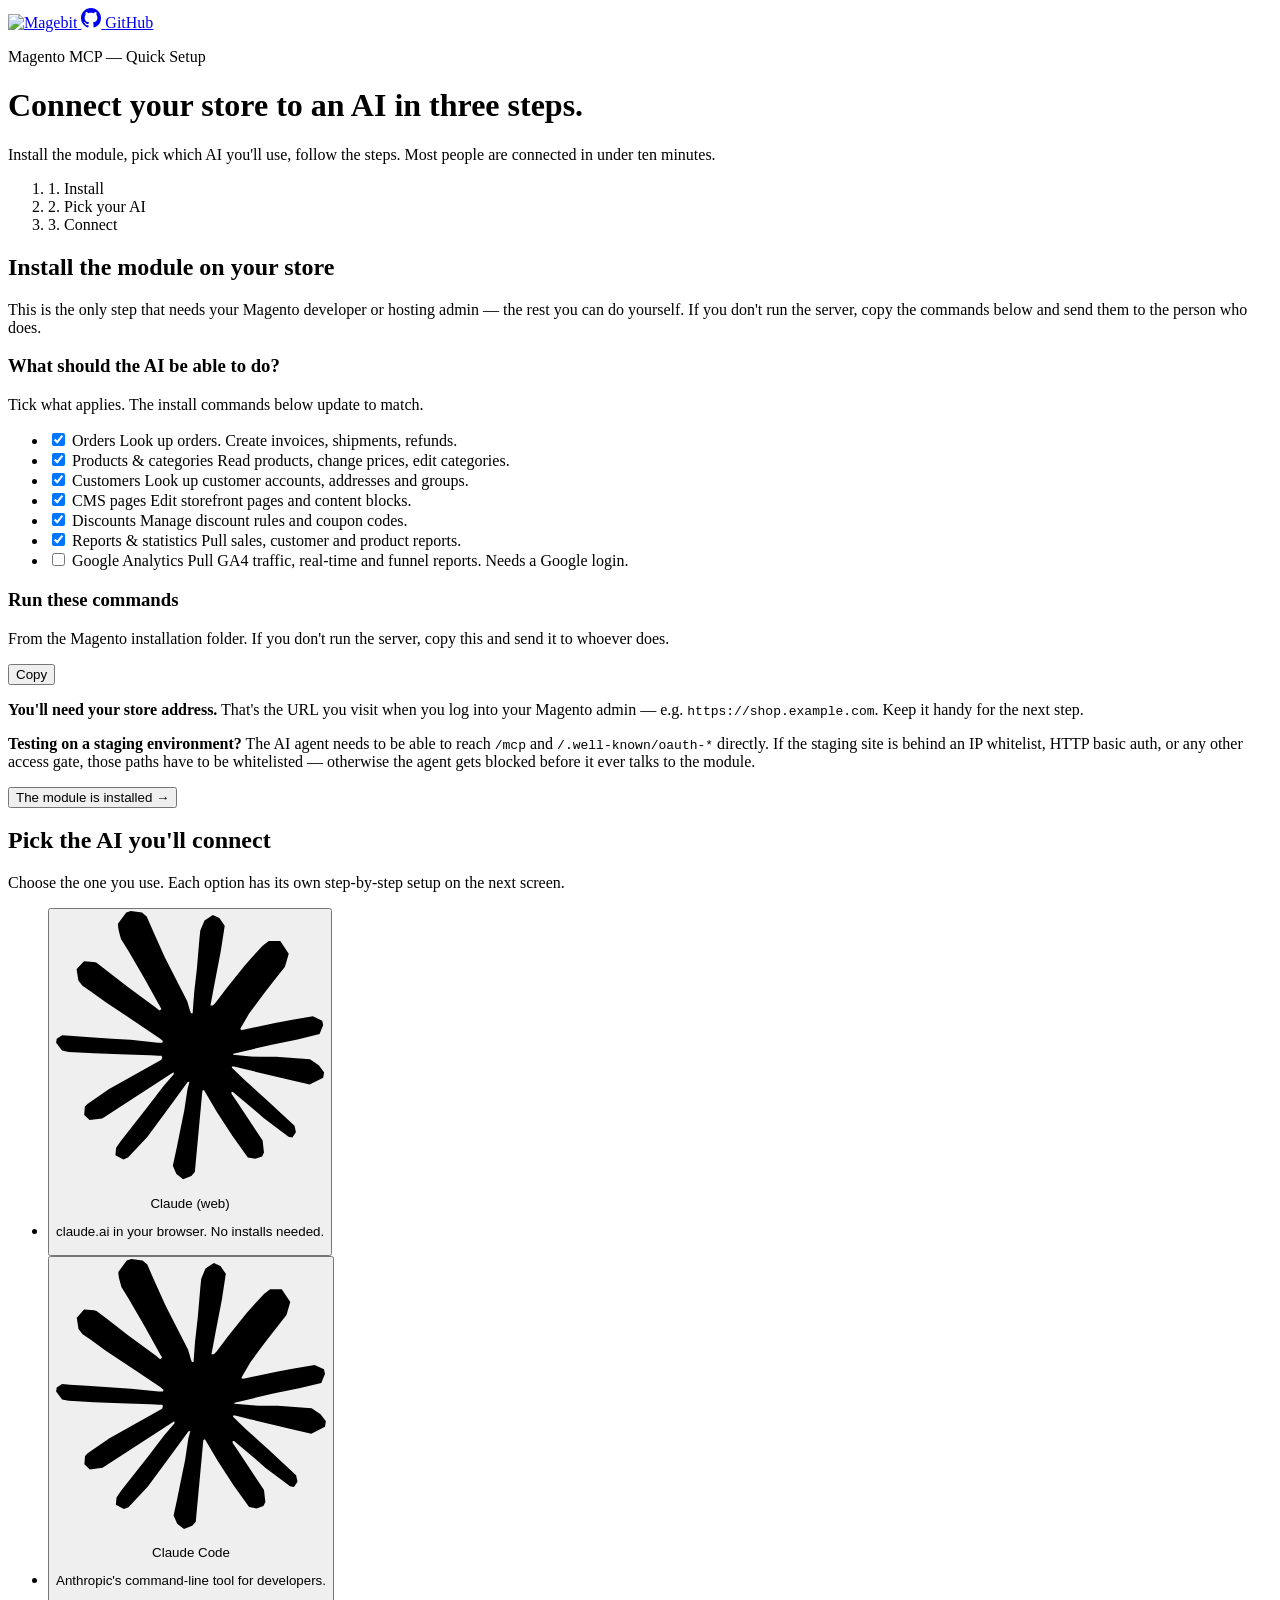
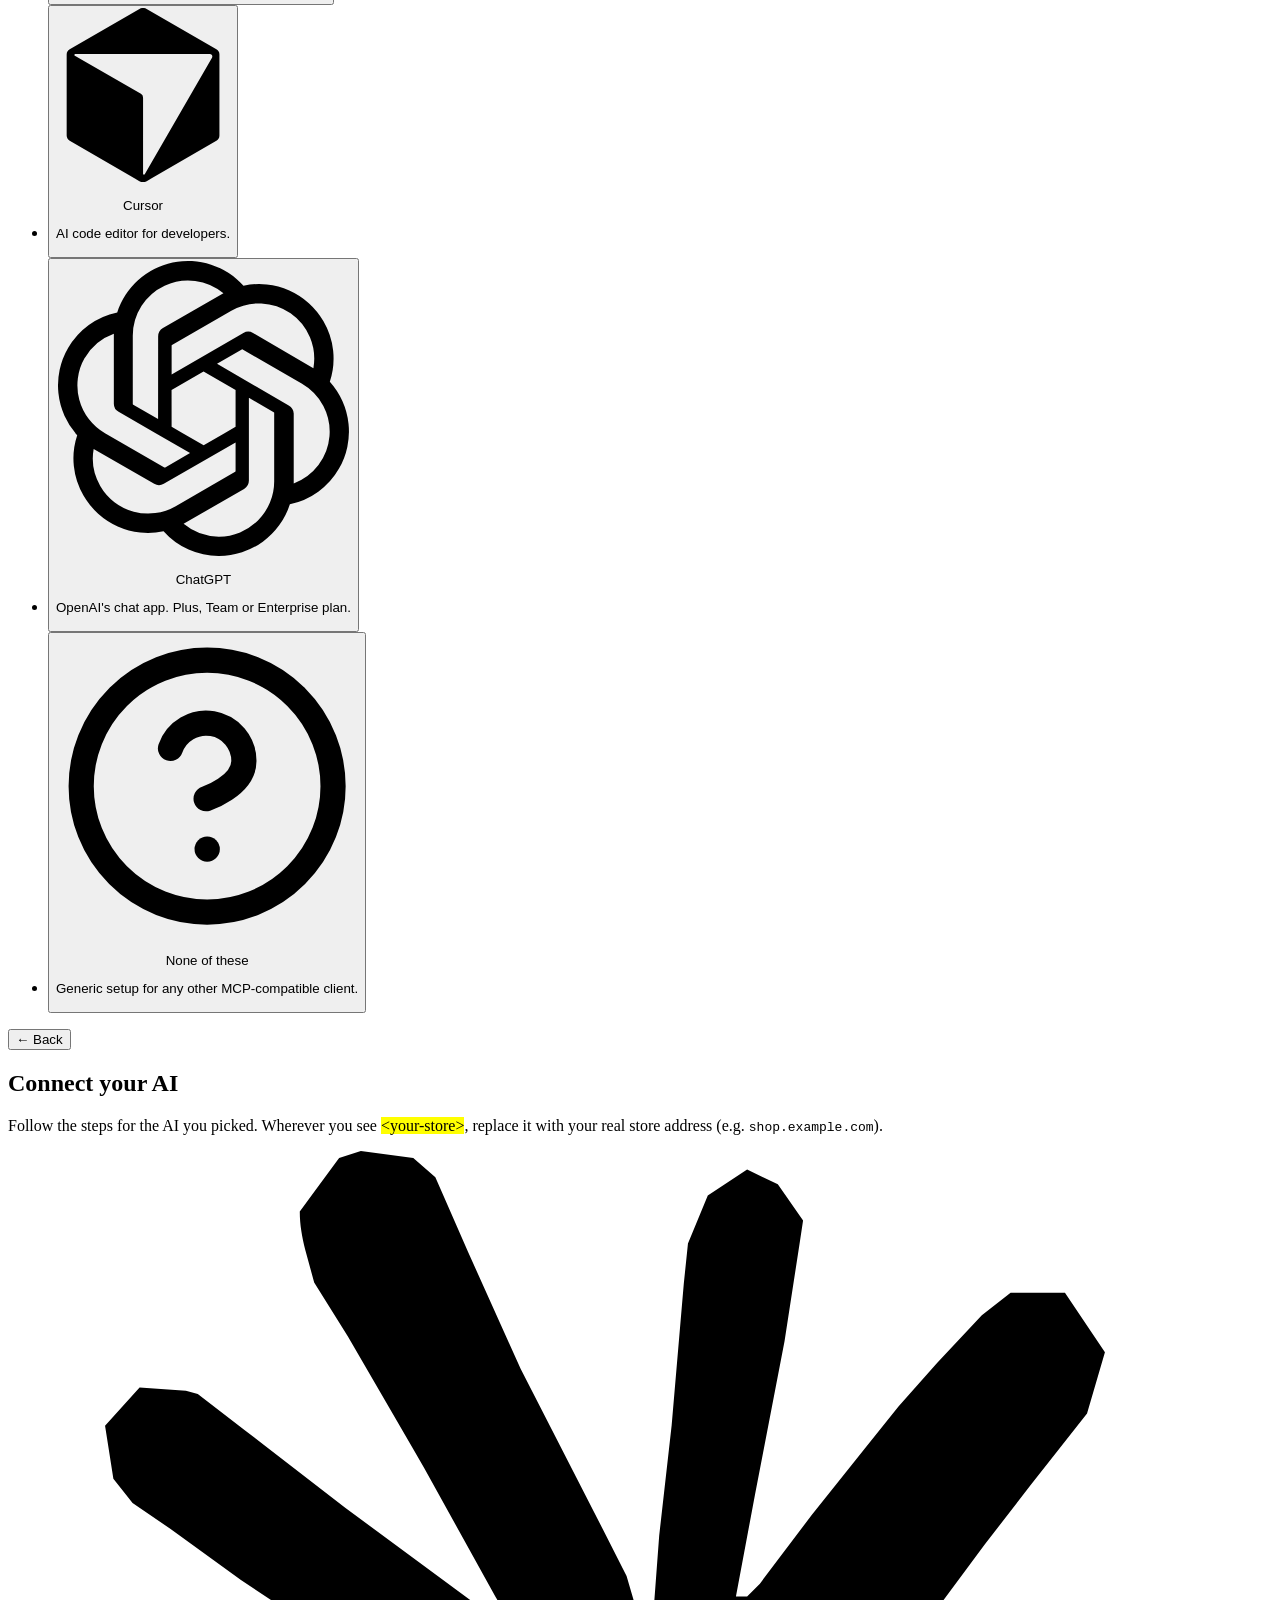
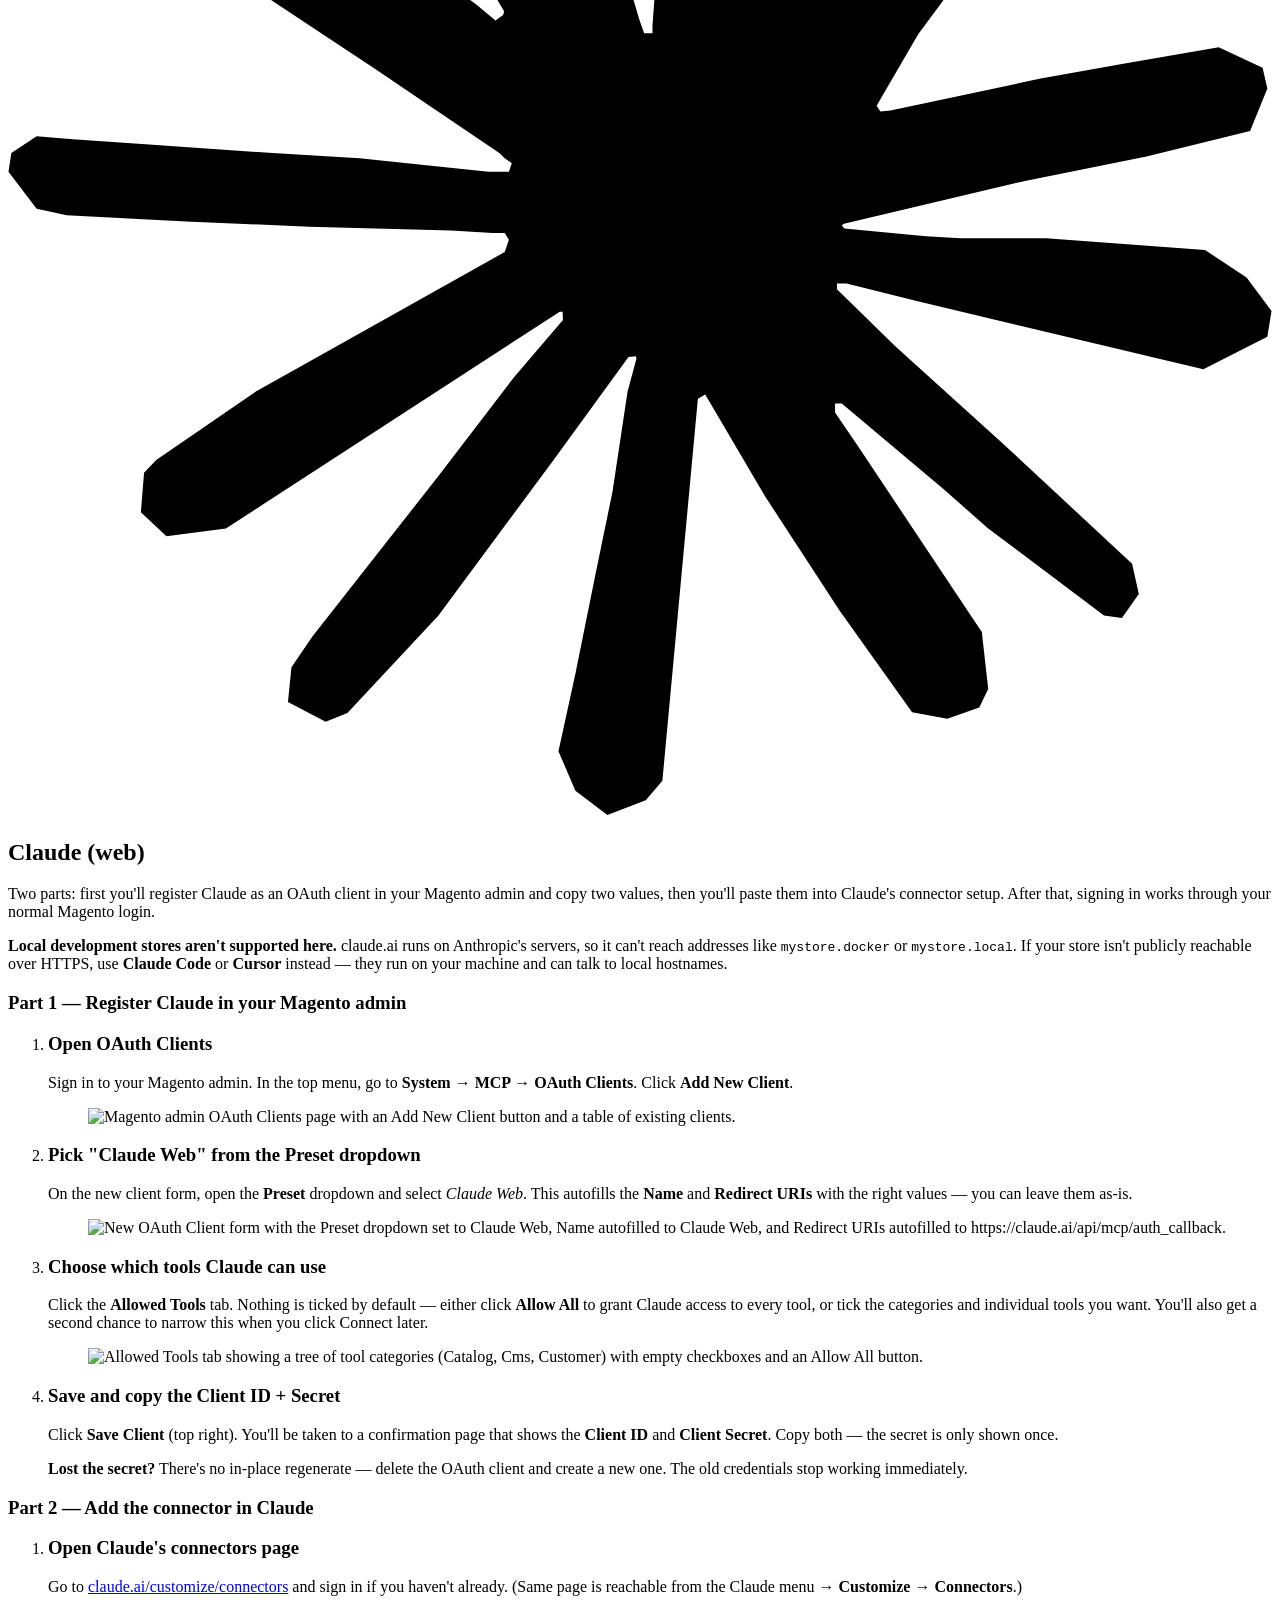
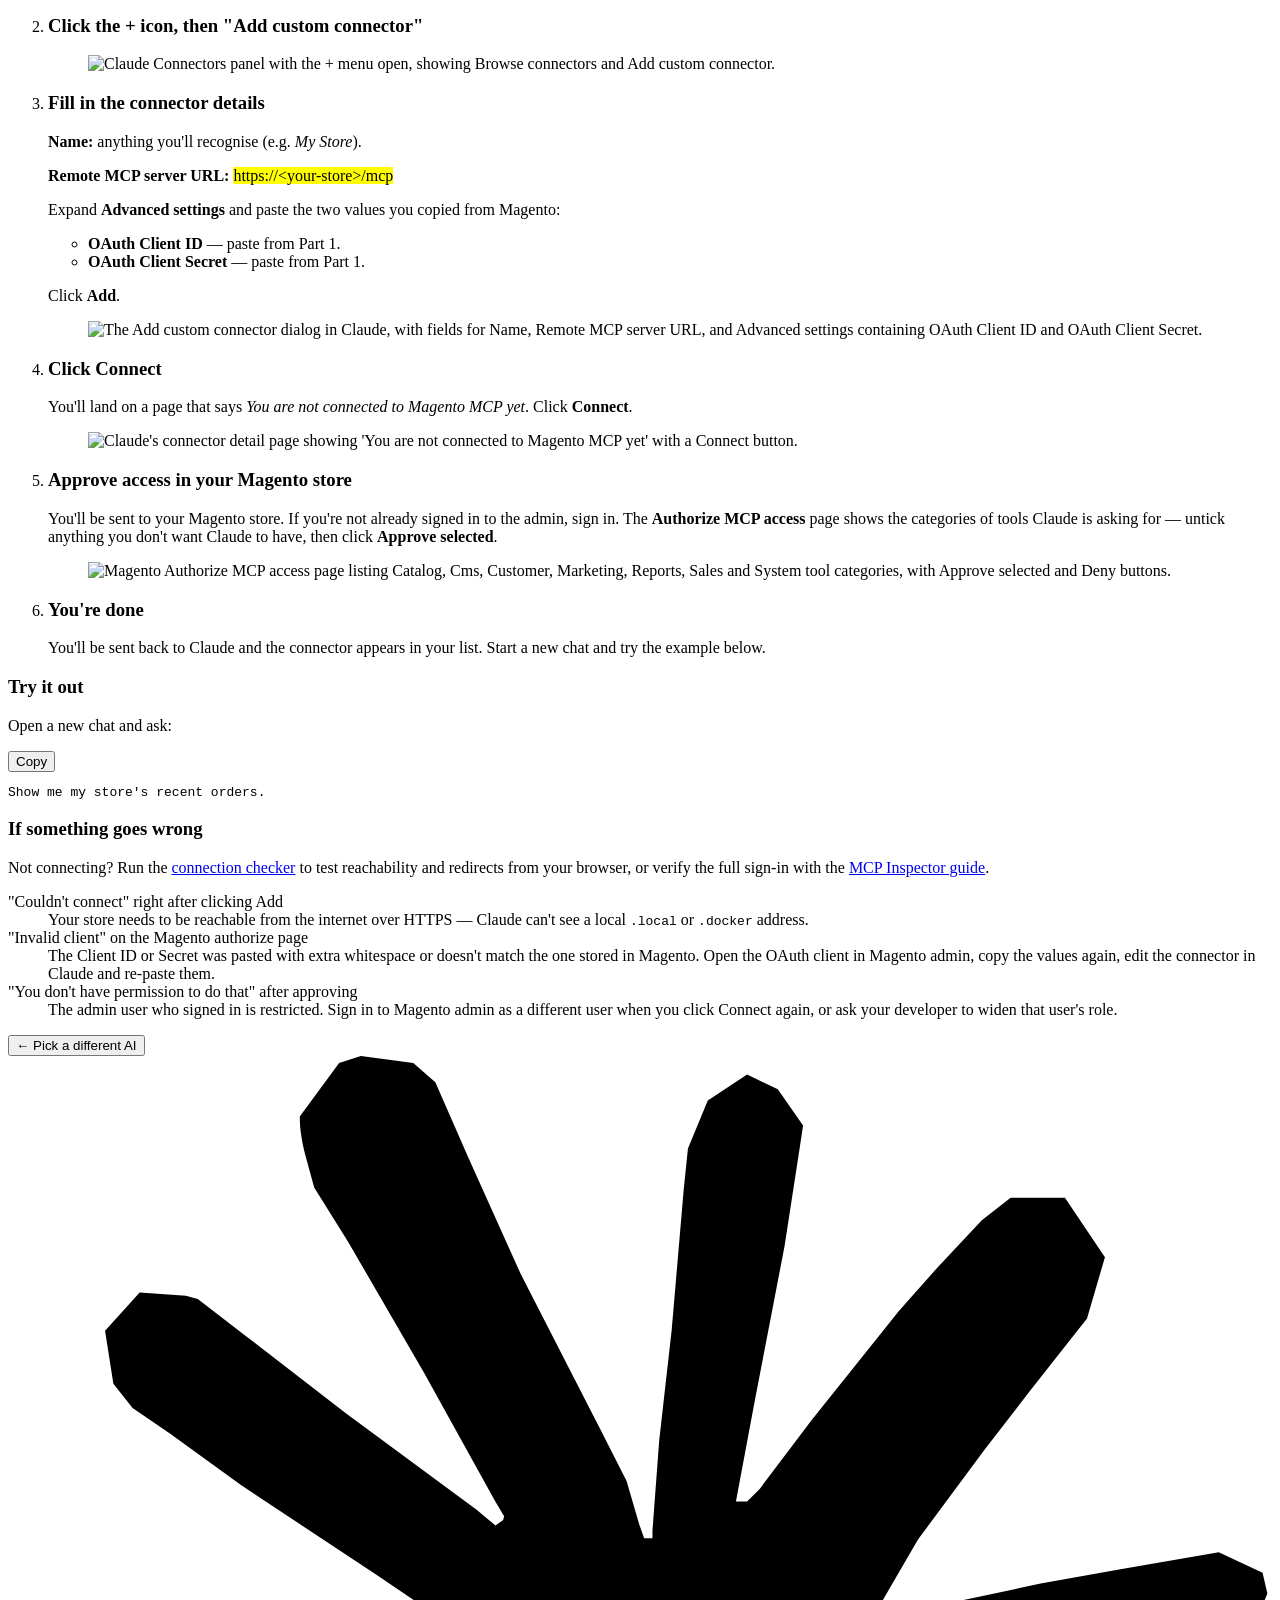
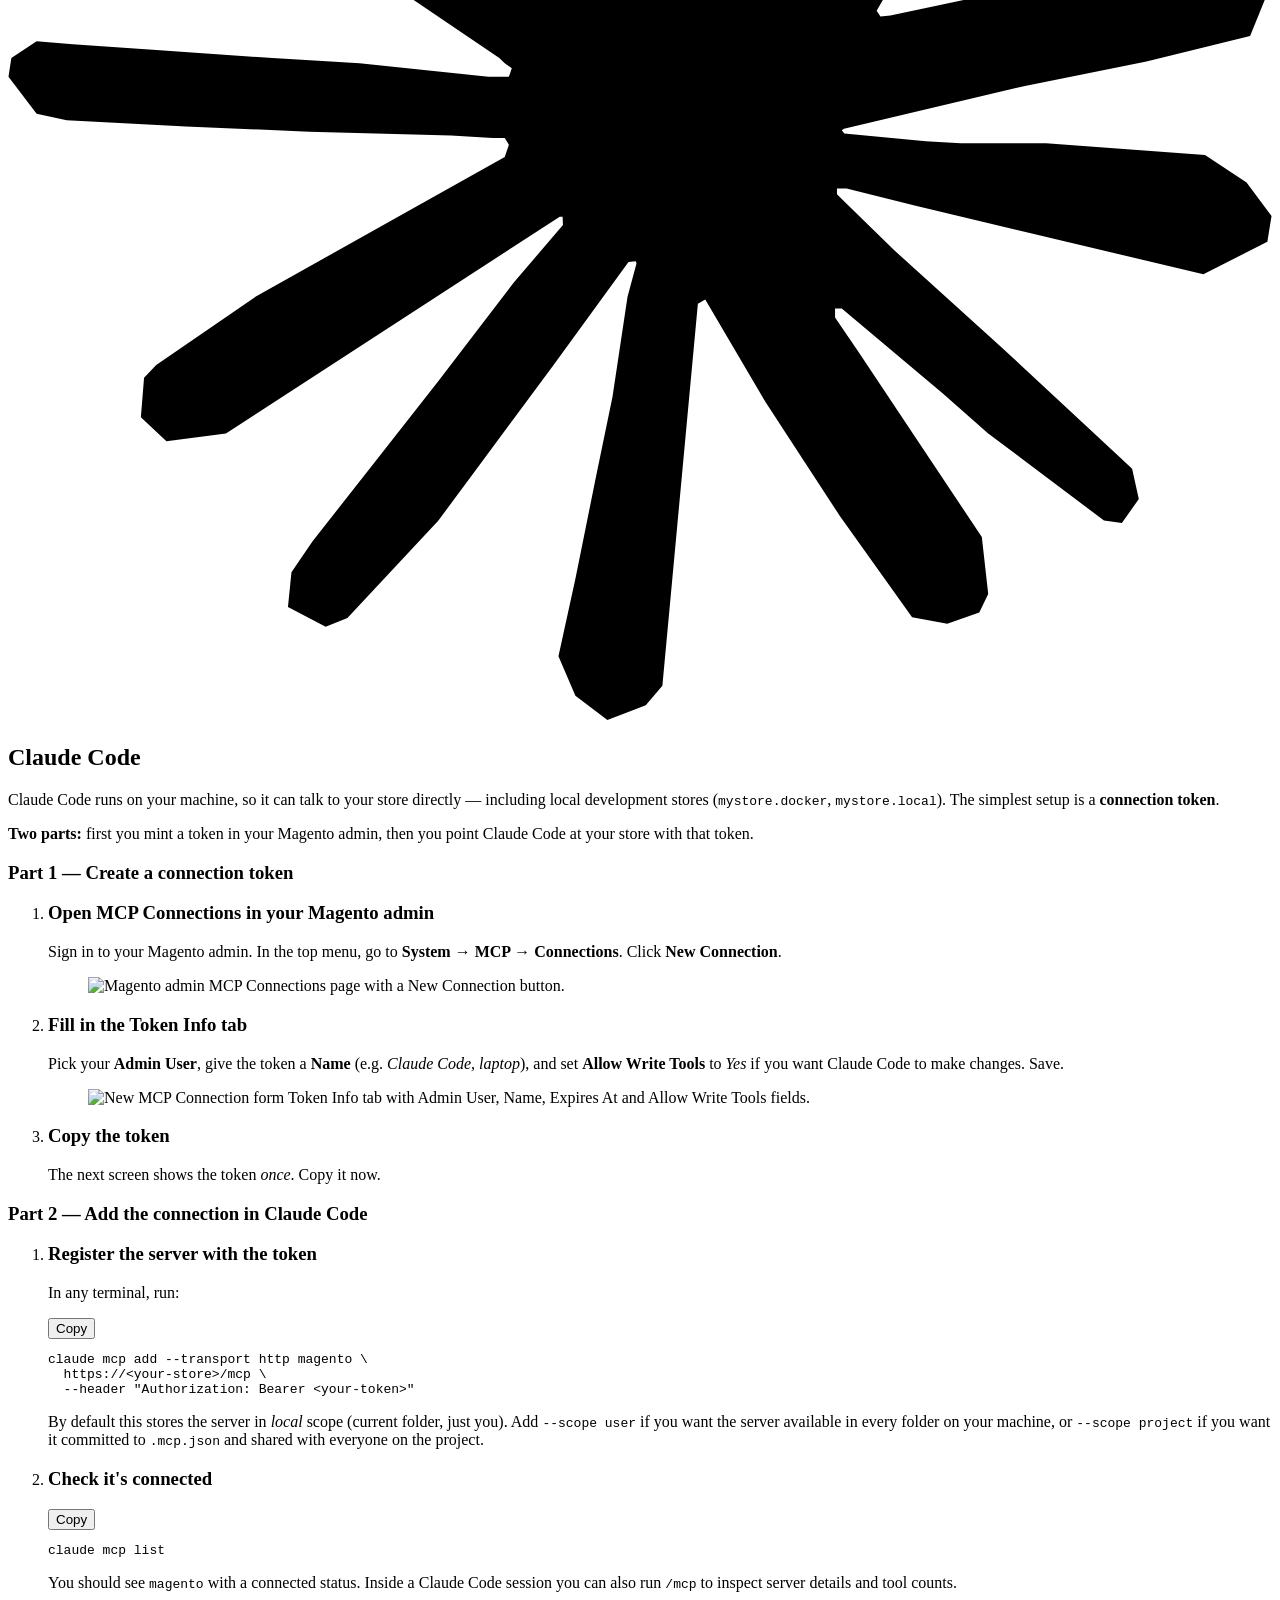
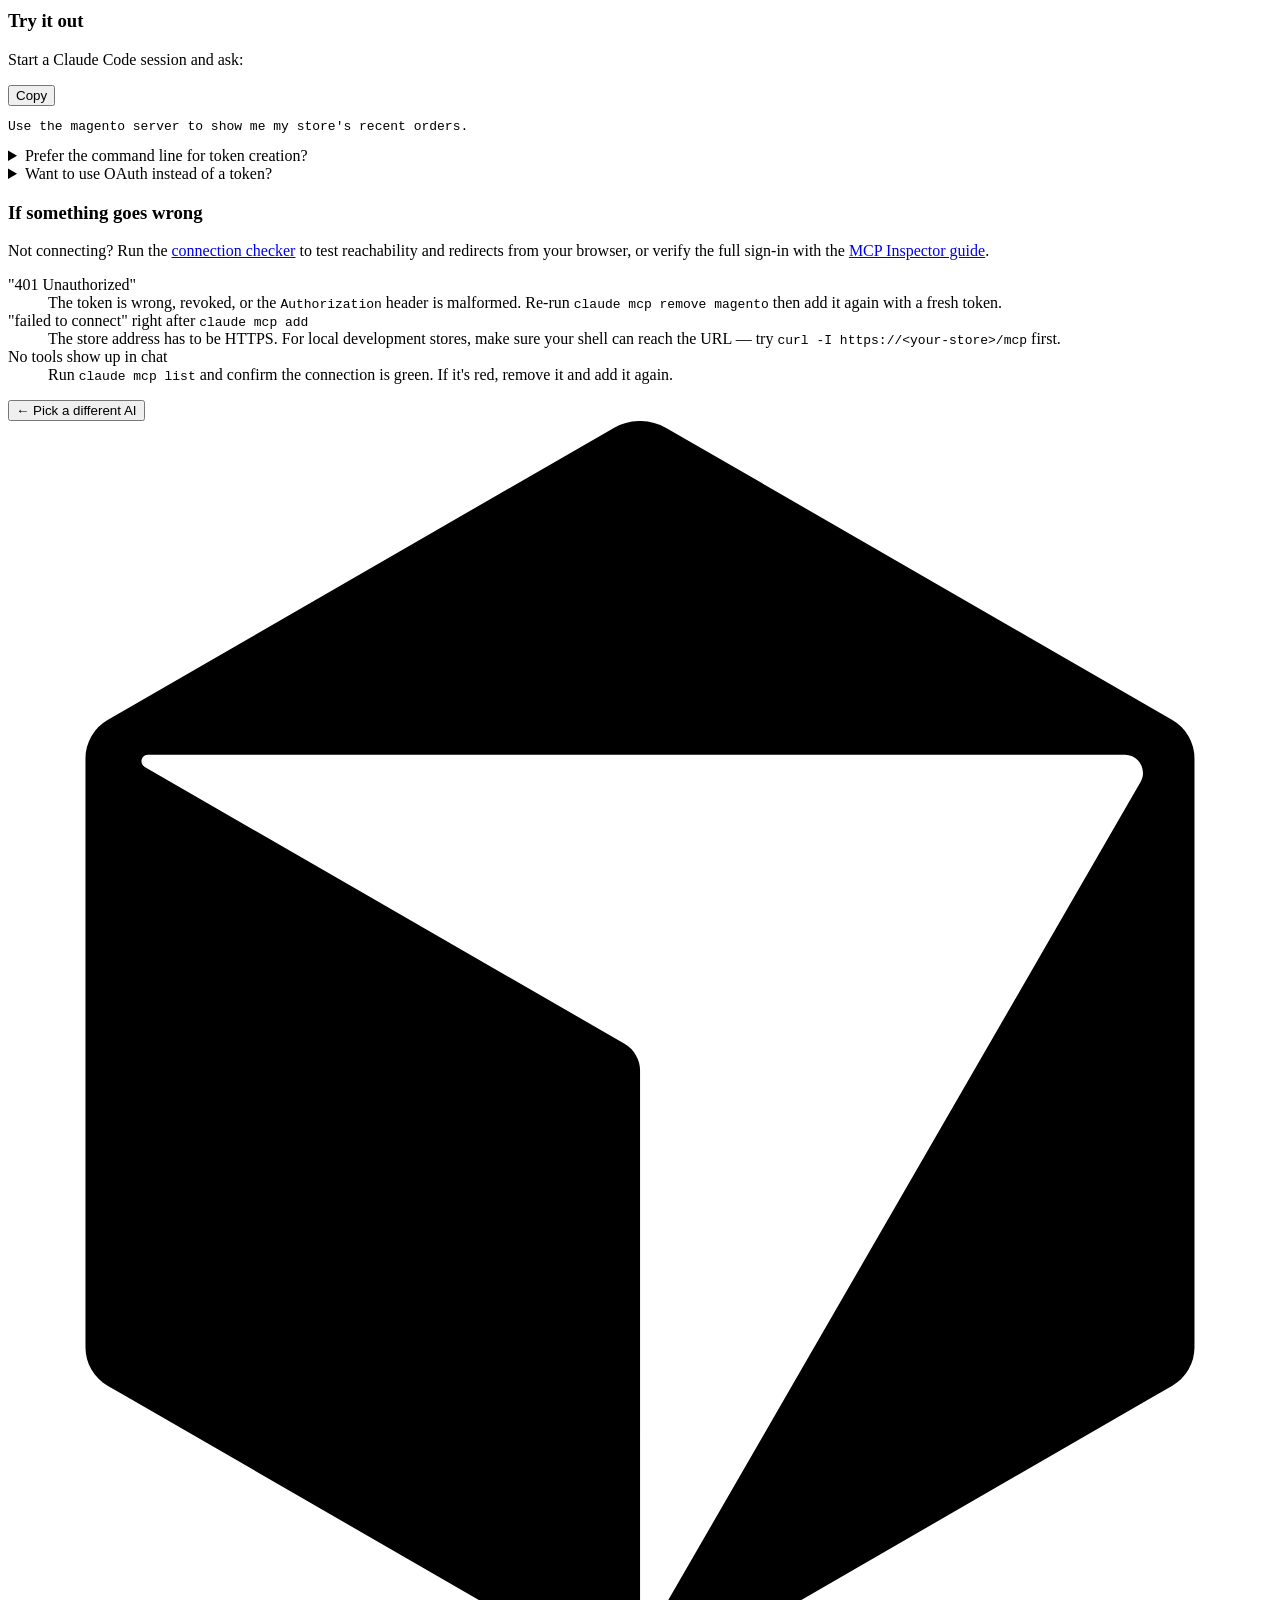
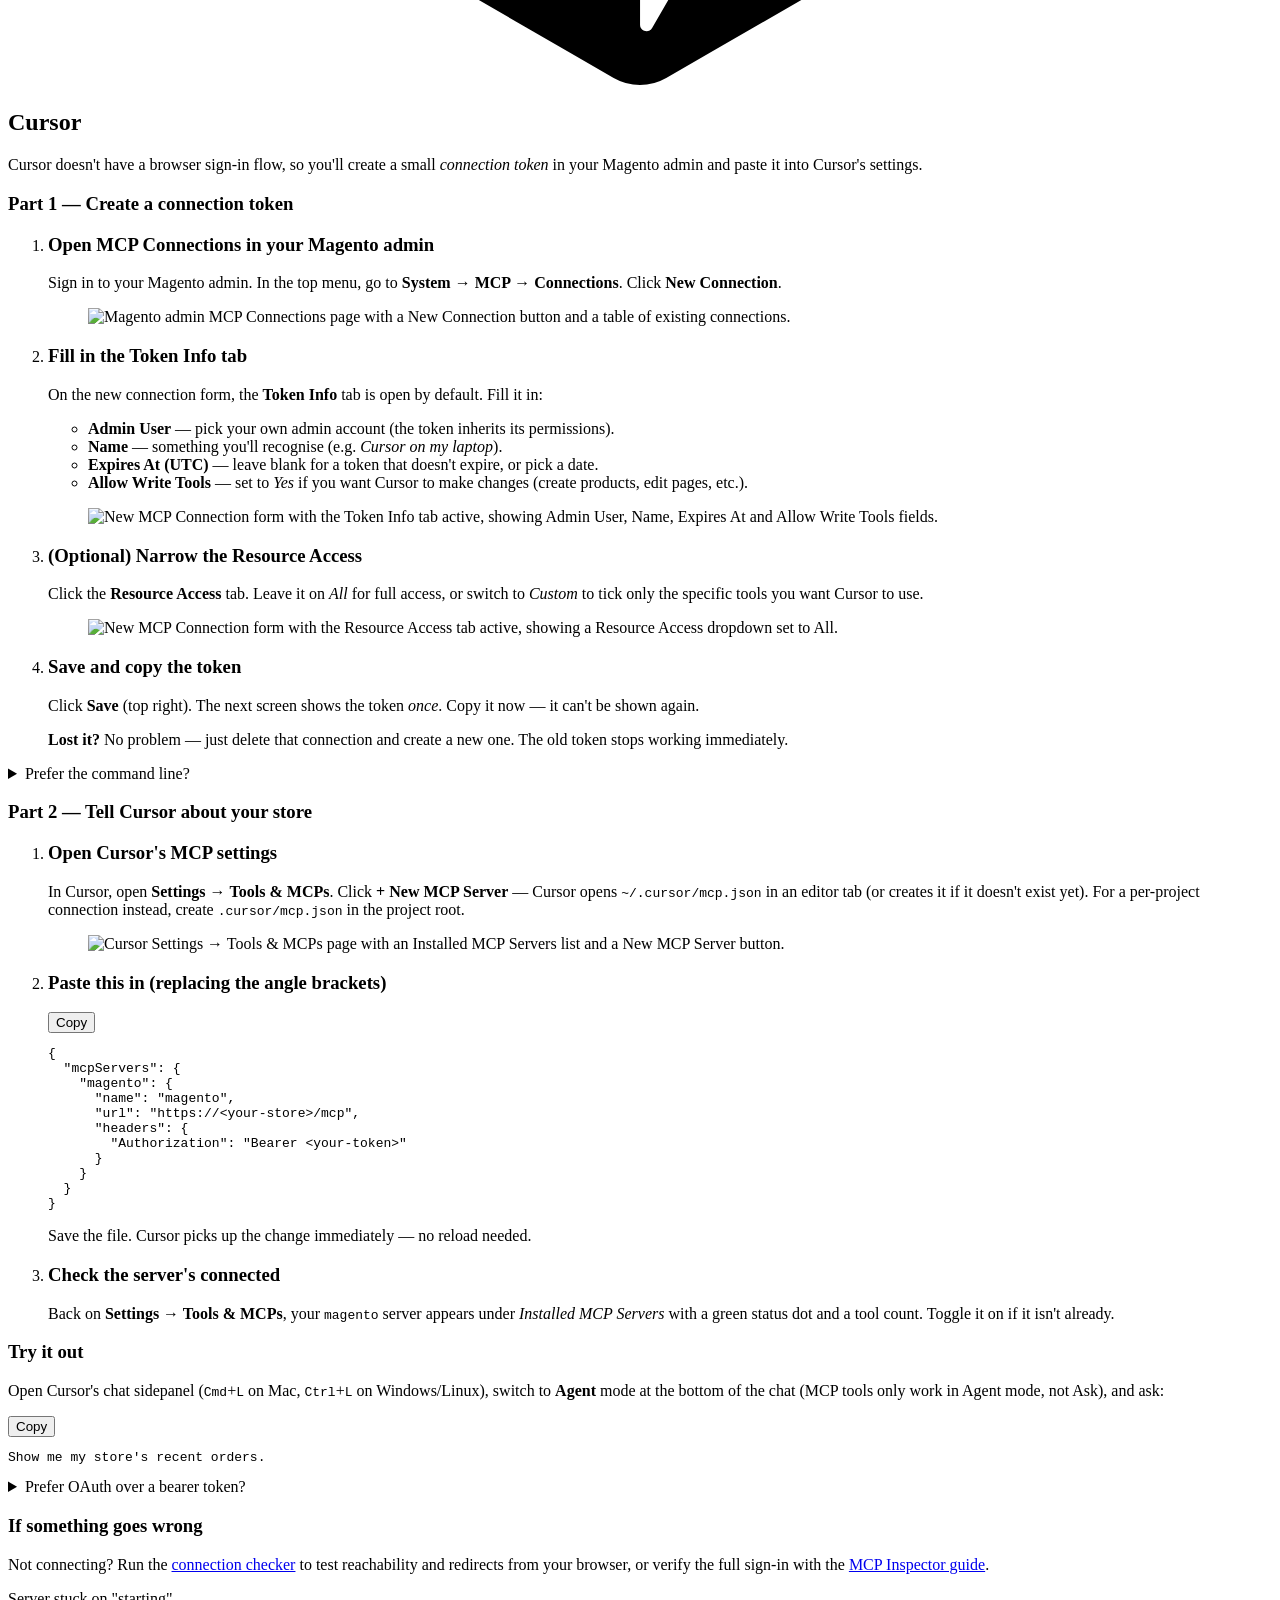
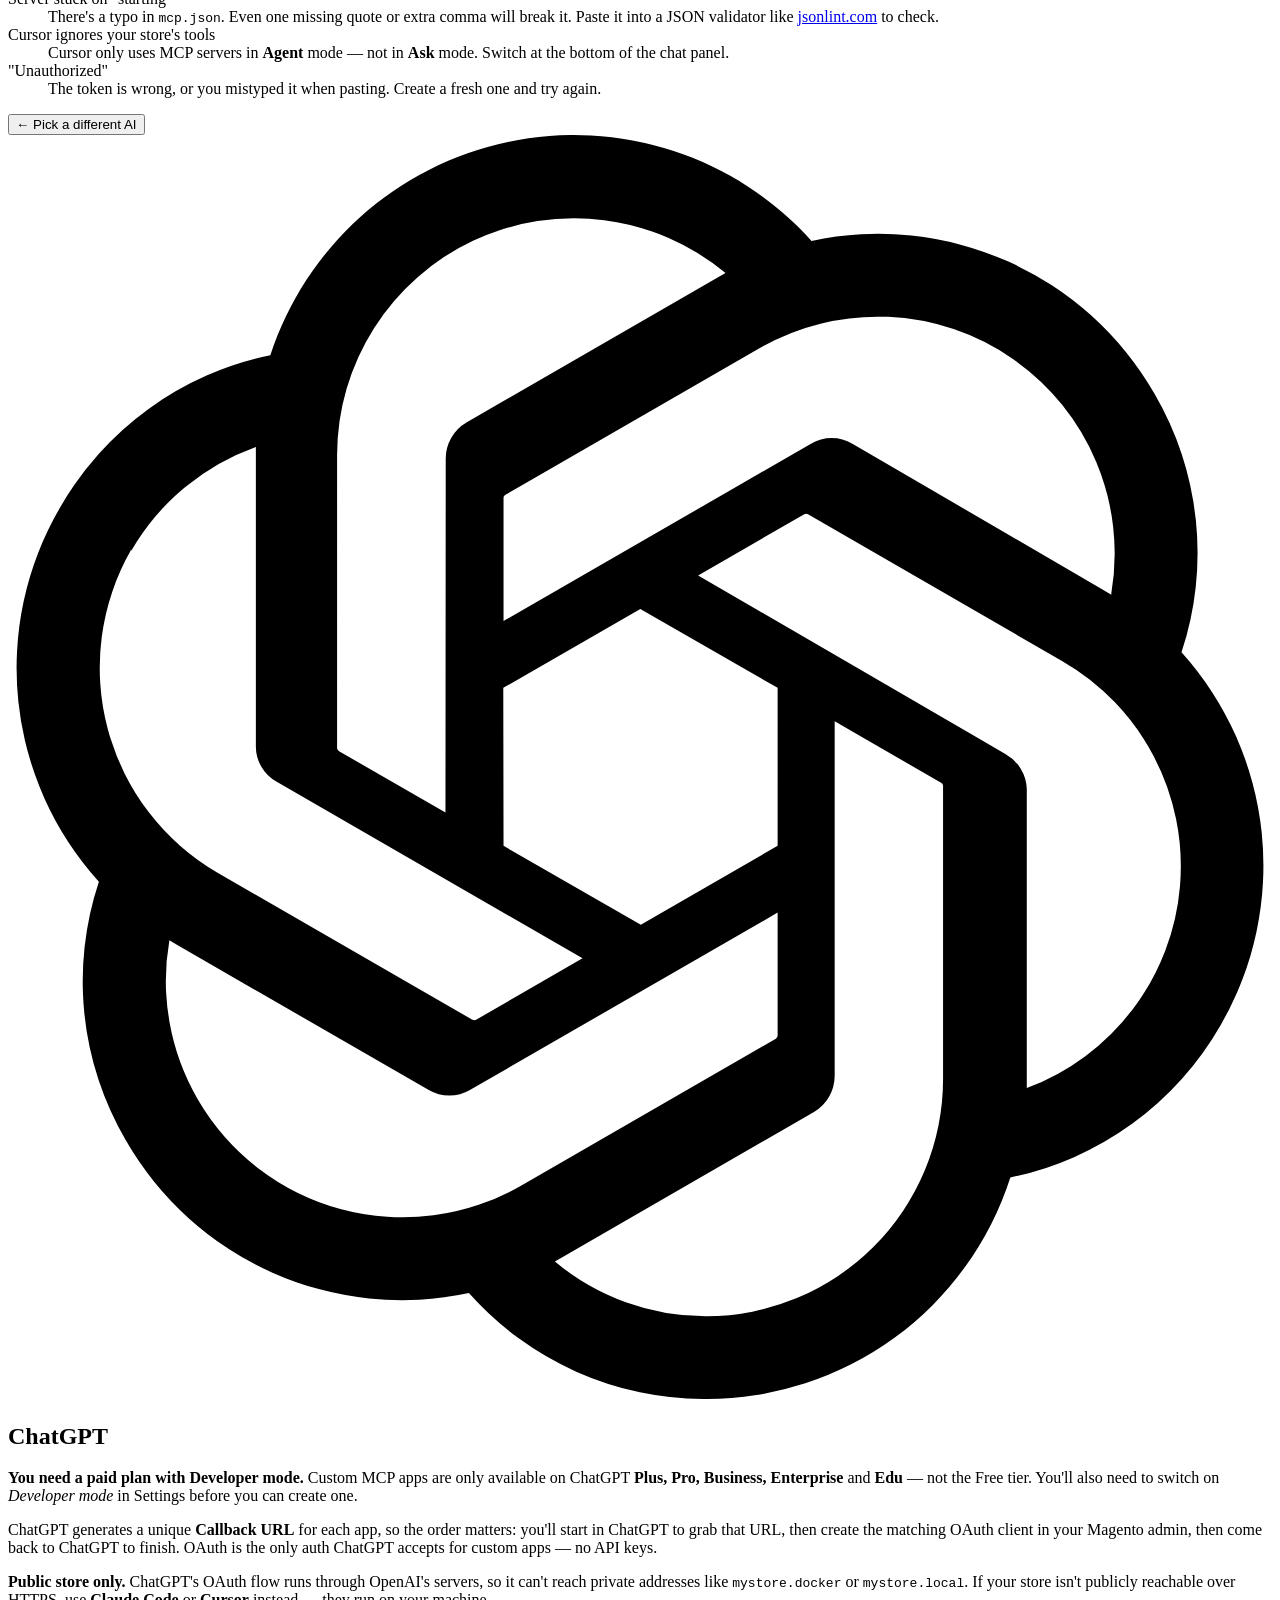
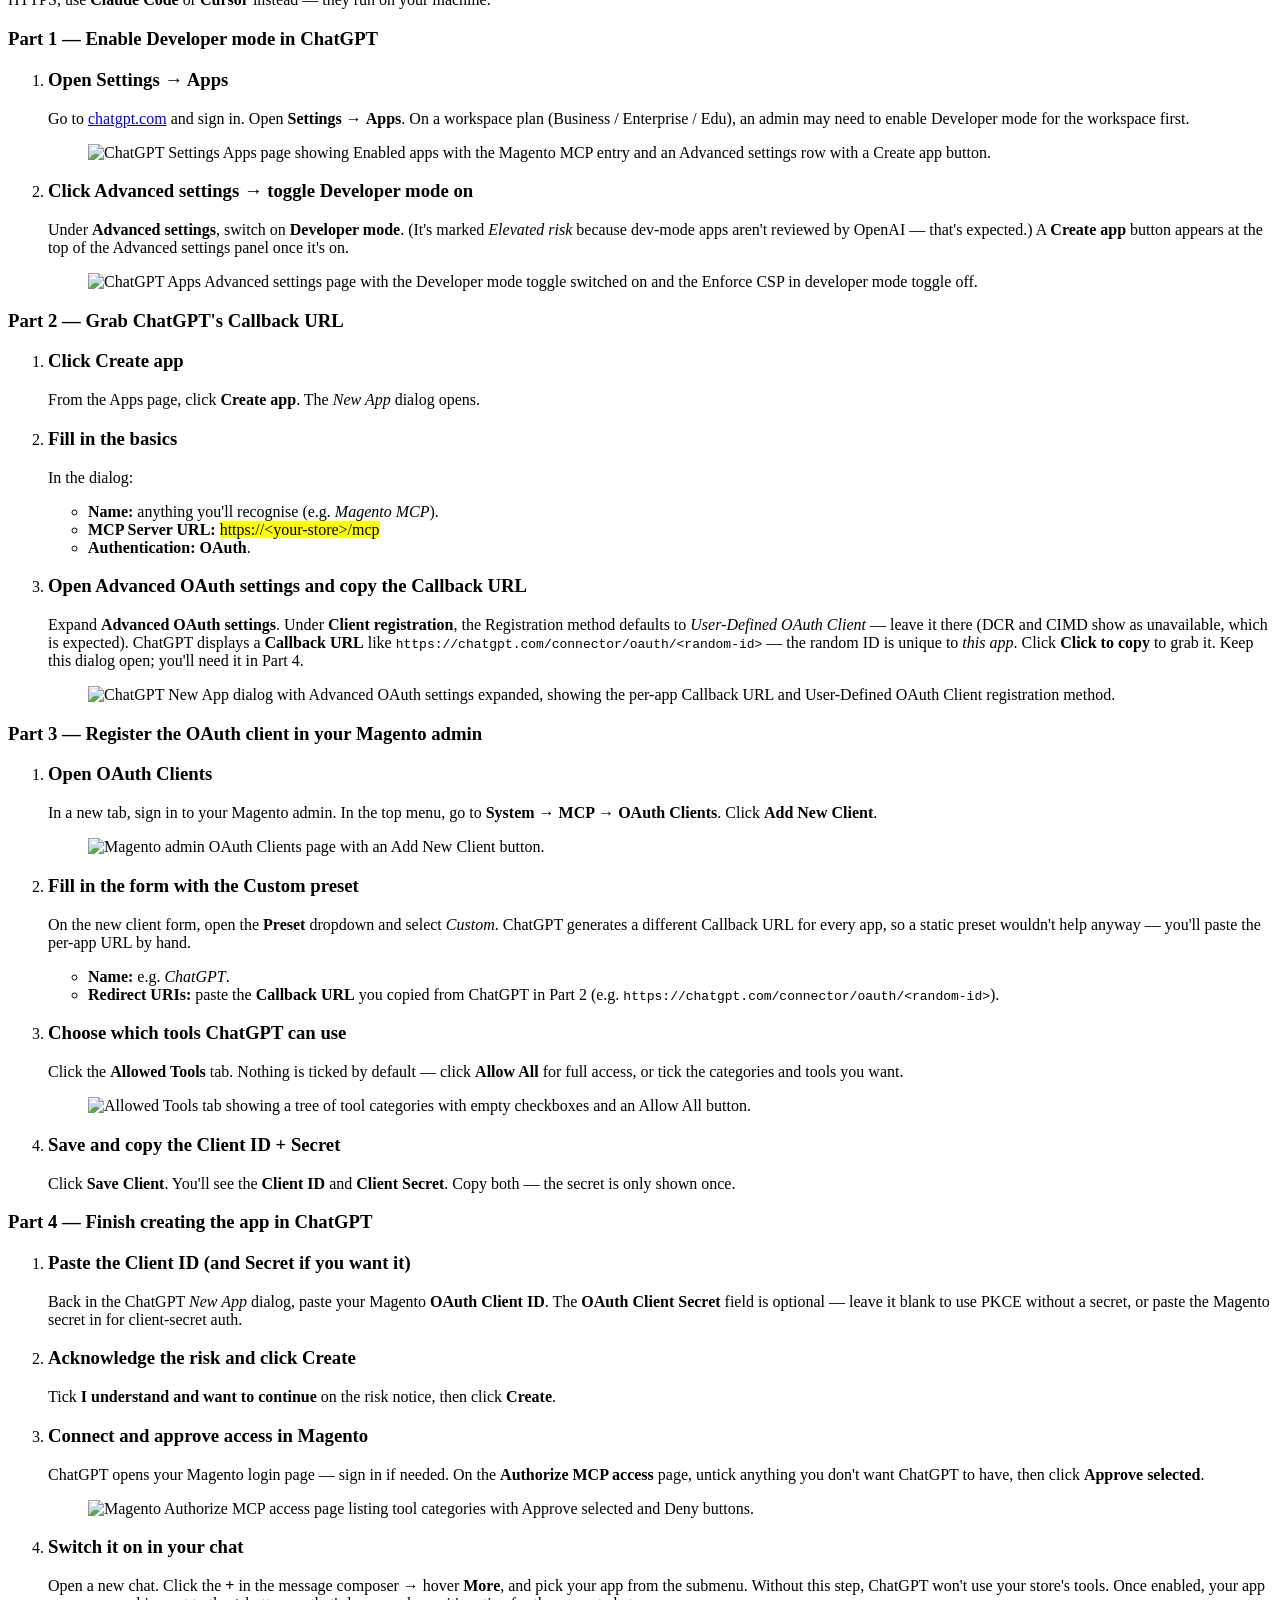
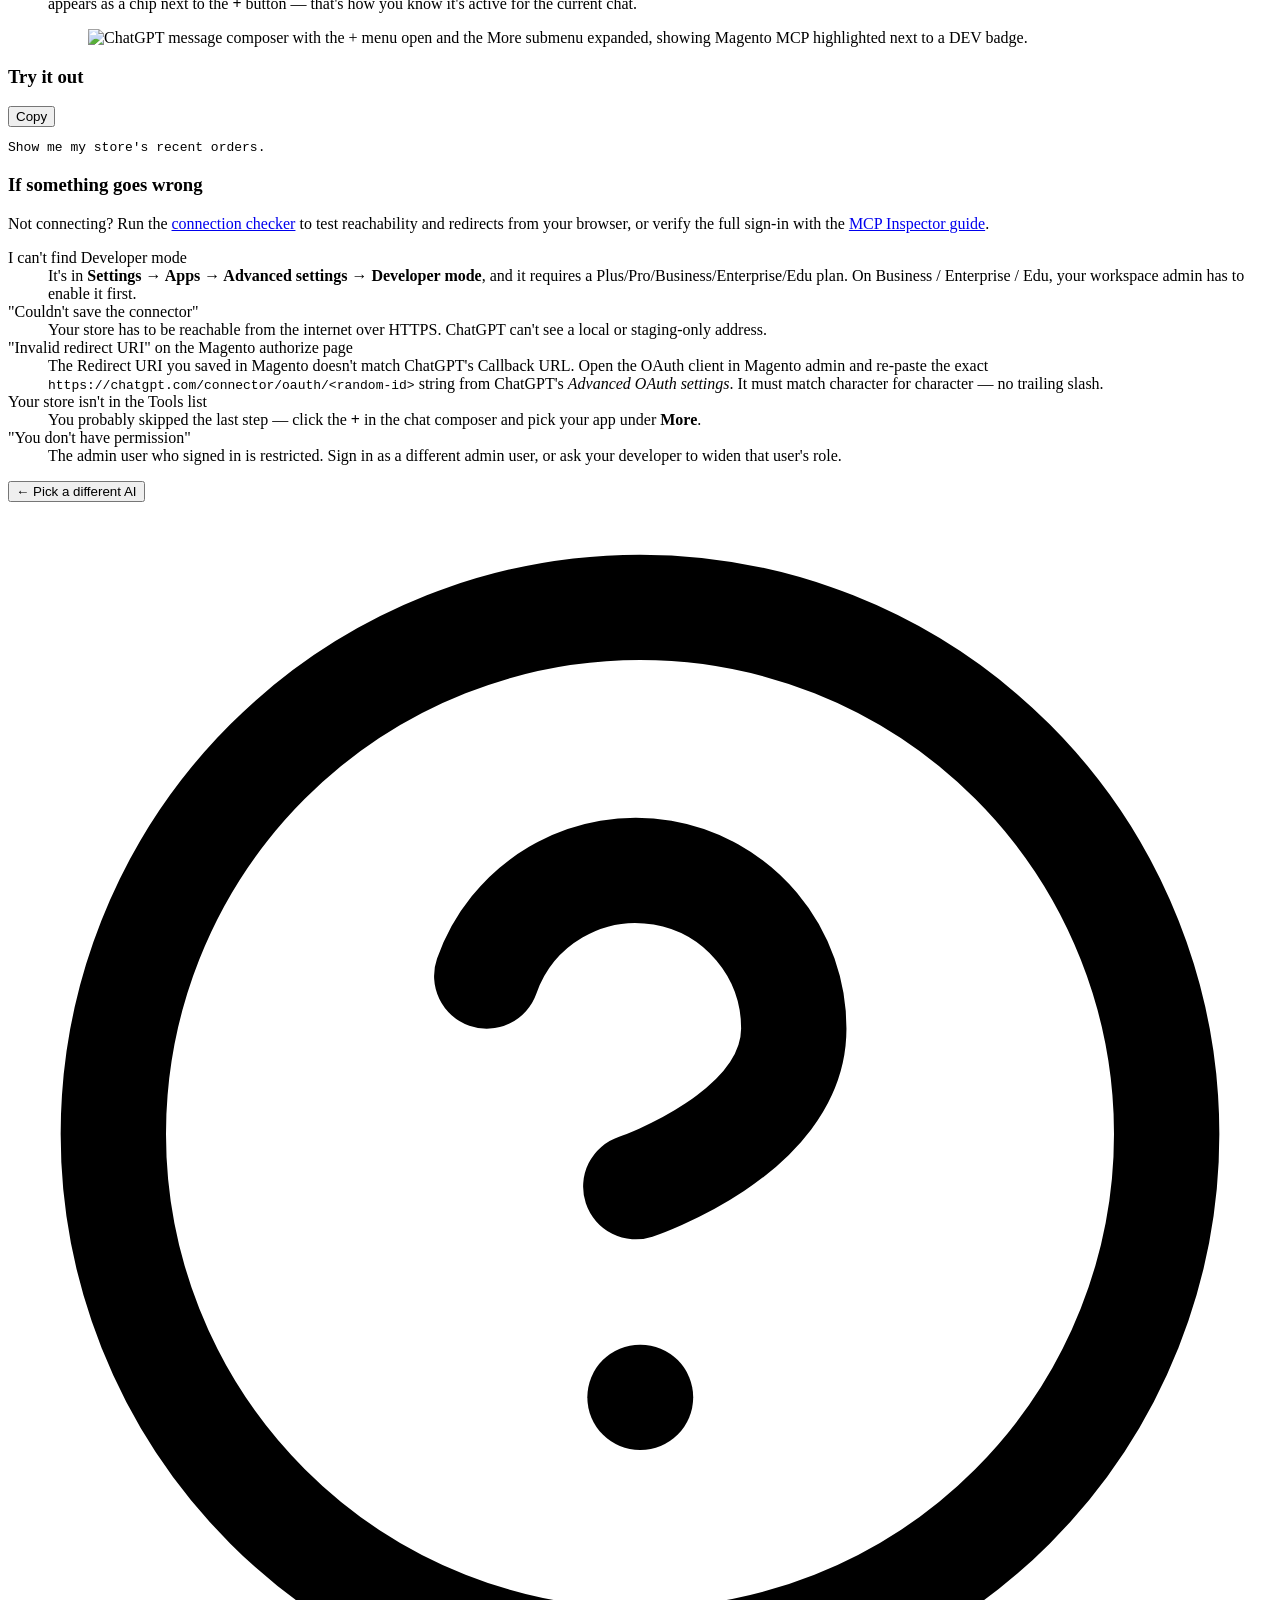
==== commit 0c051669: "feat(diagnostics): connection diagnostic tool" ====
--- a/docs/quick-setup/index.html
+++ b/docs/quick-setup/index.html
@@ -291,6 +291,7 @@
 
       <div class="troubleshoot">
         <h3>If something goes wrong</h3>
+        <p class="troubleshoot__tools">Not connecting? Run the <a href="diagnose.html">connection checker</a> to test reachability and redirects from your browser, or verify the full sign-in with the <a href="inspector.html">MCP Inspector guide</a>.</p>
         <dl>
           <dt>The <code>magento</code> server doesn't appear after restart</dt>
           <dd>There's a typo in the JSON. Paste it into <a href="https://jsonlint.com">jsonlint.com</a> to find missing commas or quotes. Also check Claude Desktop's log: <strong>Settings &rarr; Developer &rarr; Open Logs Folder</strong> (Mac).</dd>
@@ -409,6 +410,7 @@
 
       <div class="troubleshoot">
         <h3>If something goes wrong</h3>
+        <p class="troubleshoot__tools">Not connecting? Run the <a href="diagnose.html">connection checker</a> to test reachability and redirects from your browser, or verify the full sign-in with the <a href="inspector.html">MCP Inspector guide</a>.</p>
         <dl>
           <dt>"Couldn't connect" right after clicking Add</dt>
           <dd>Your store needs to be reachable from the internet over HTTPS — Claude can't see a local <code>.local</code> or <code>.docker</code> address.</dd>
@@ -521,6 +523,7 @@
 
       <div class="troubleshoot">
         <h3>If something goes wrong</h3>
+        <p class="troubleshoot__tools">Not connecting? Run the <a href="diagnose.html">connection checker</a> to test reachability and redirects from your browser, or verify the full sign-in with the <a href="inspector.html">MCP Inspector guide</a>.</p>
         <dl>
           <dt>"401 Unauthorized"</dt>
           <dd>The token is wrong, revoked, or the <code>Authorization</code> header is malformed. Re-run <code>claude mcp remove magento</code> then add it again with a fresh token.</dd>
@@ -646,6 +649,7 @@
 
       <div class="troubleshoot">
         <h3>If something goes wrong</h3>
+        <p class="troubleshoot__tools">Not connecting? Run the <a href="diagnose.html">connection checker</a> to test reachability and redirects from your browser, or verify the full sign-in with the <a href="inspector.html">MCP Inspector guide</a>.</p>
         <dl>
           <dt>Server stuck on "starting"</dt>
           <dd>There's a typo in <code>mcp.json</code>. Even one missing quote or extra comma will break it. Paste it into a JSON validator like <a href="https://jsonlint.com">jsonlint.com</a> to check.</dd>
@@ -784,6 +788,7 @@
 
       <div class="troubleshoot">
         <h3>If something goes wrong</h3>
+        <p class="troubleshoot__tools">Not connecting? Run the <a href="diagnose.html">connection checker</a> to test reachability and redirects from your browser, or verify the full sign-in with the <a href="inspector.html">MCP Inspector guide</a>.</p>
         <dl>
           <dt>I can't find Developer mode</dt>
           <dd>It's in <strong>Settings → Apps → Advanced settings → Developer mode</strong>, and it requires a Plus/Pro/Business/Enterprise/Edu plan. On Business / Enterprise / Edu, your workspace admin has to enable it first.</dd>
@@ -925,6 +930,7 @@
 
       <div class="troubleshoot">
         <h3>If something goes wrong</h3>
+        <p class="troubleshoot__tools">Not connecting? Run the <a href="diagnose.html">connection checker</a> to test reachability and redirects from your browser, or verify the full sign-in with the <a href="inspector.html">MCP Inspector guide</a>.</p>
         <dl>
           <dt>401 Unauthorized</dt>
           <dd>For bearer: the token is wrong, revoked, or the <code>Authorization</code> header is malformed. For OAuth: the Client ID or Secret is wrong, or the Redirect URI doesn't match what the client is using.</dd>
